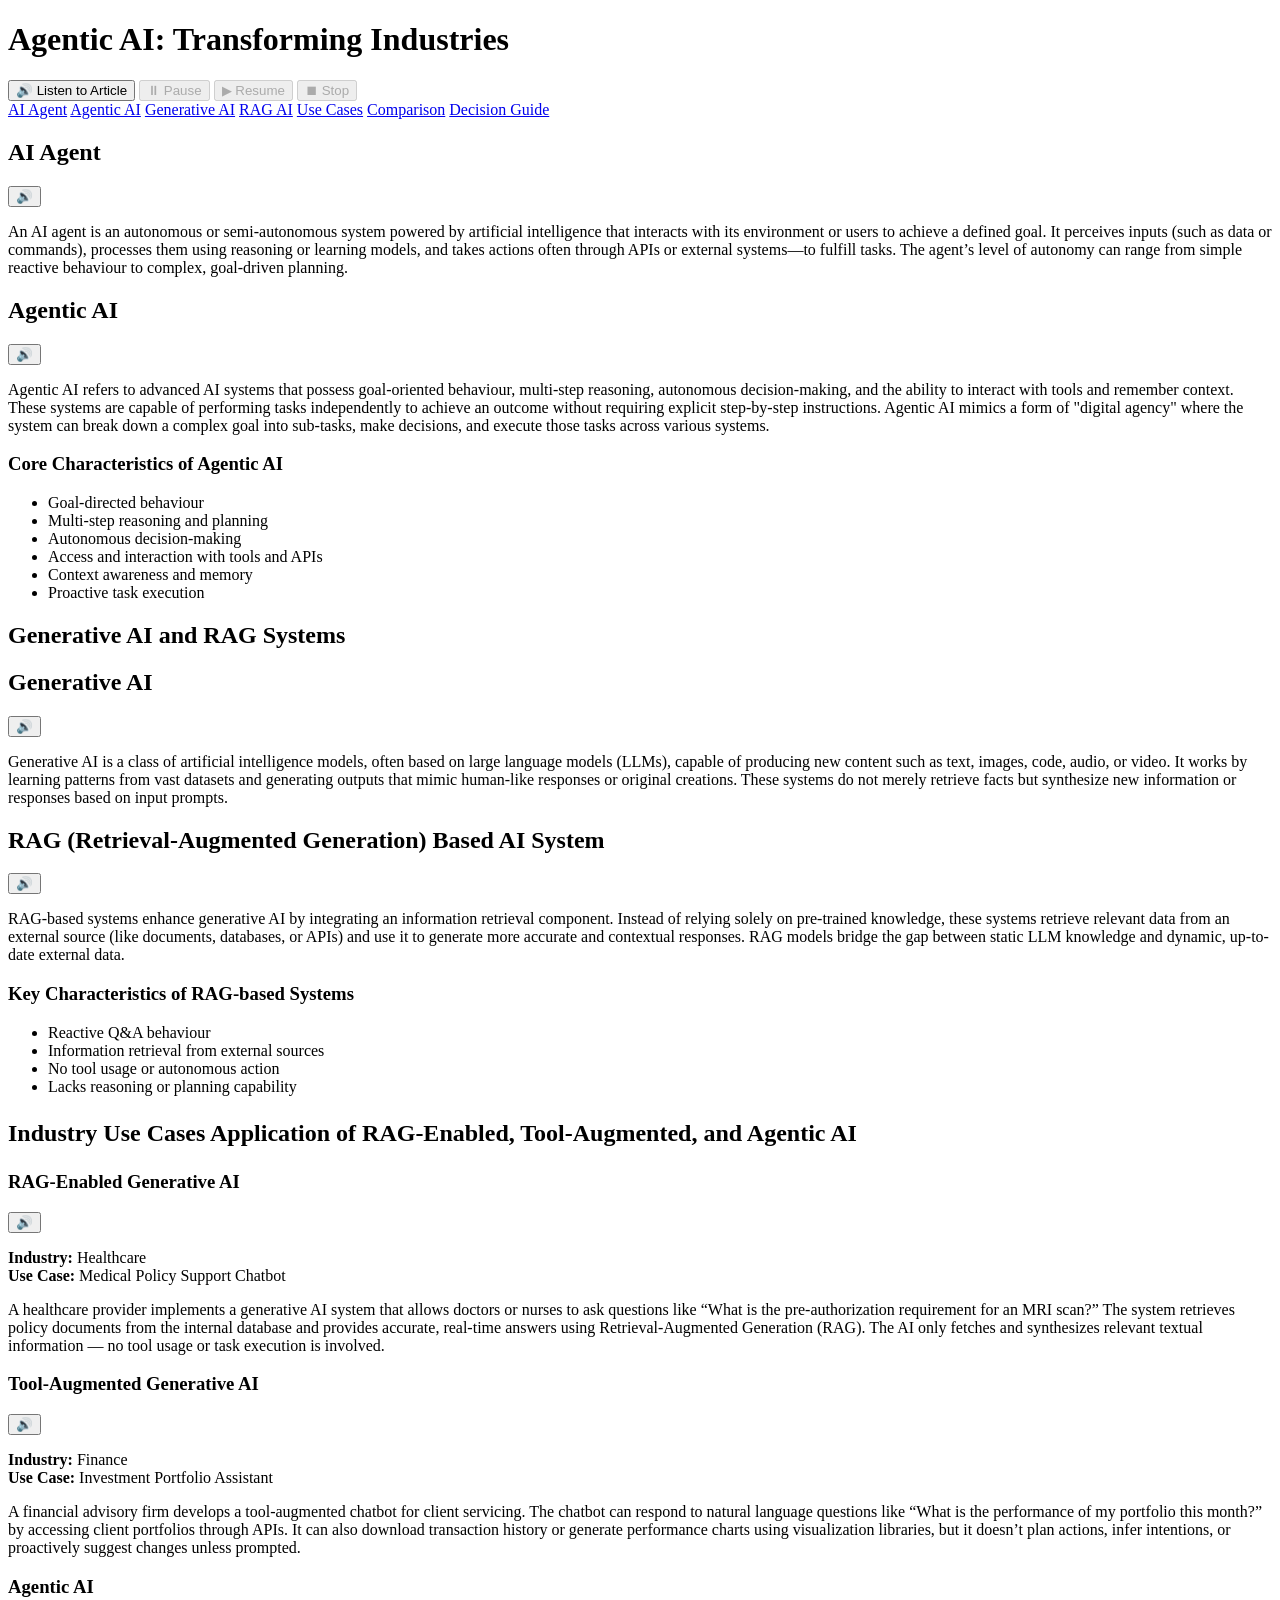
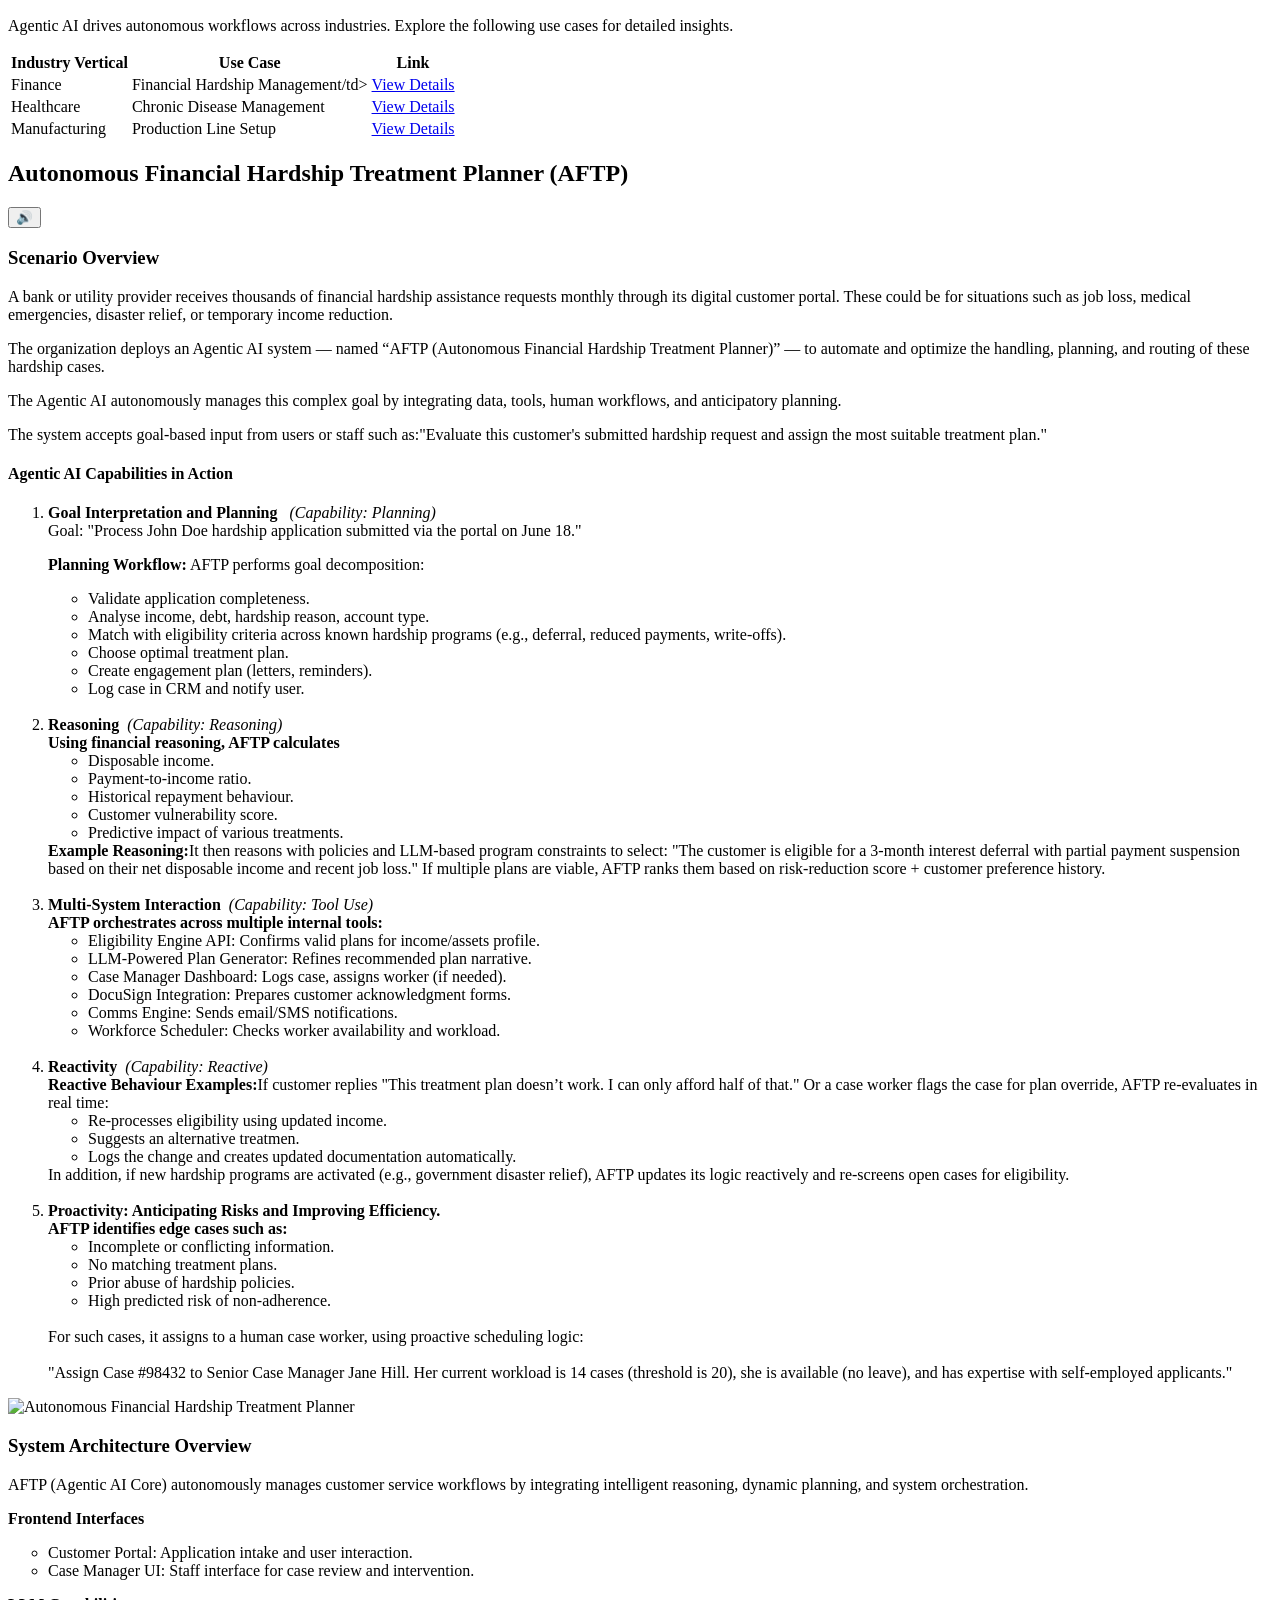
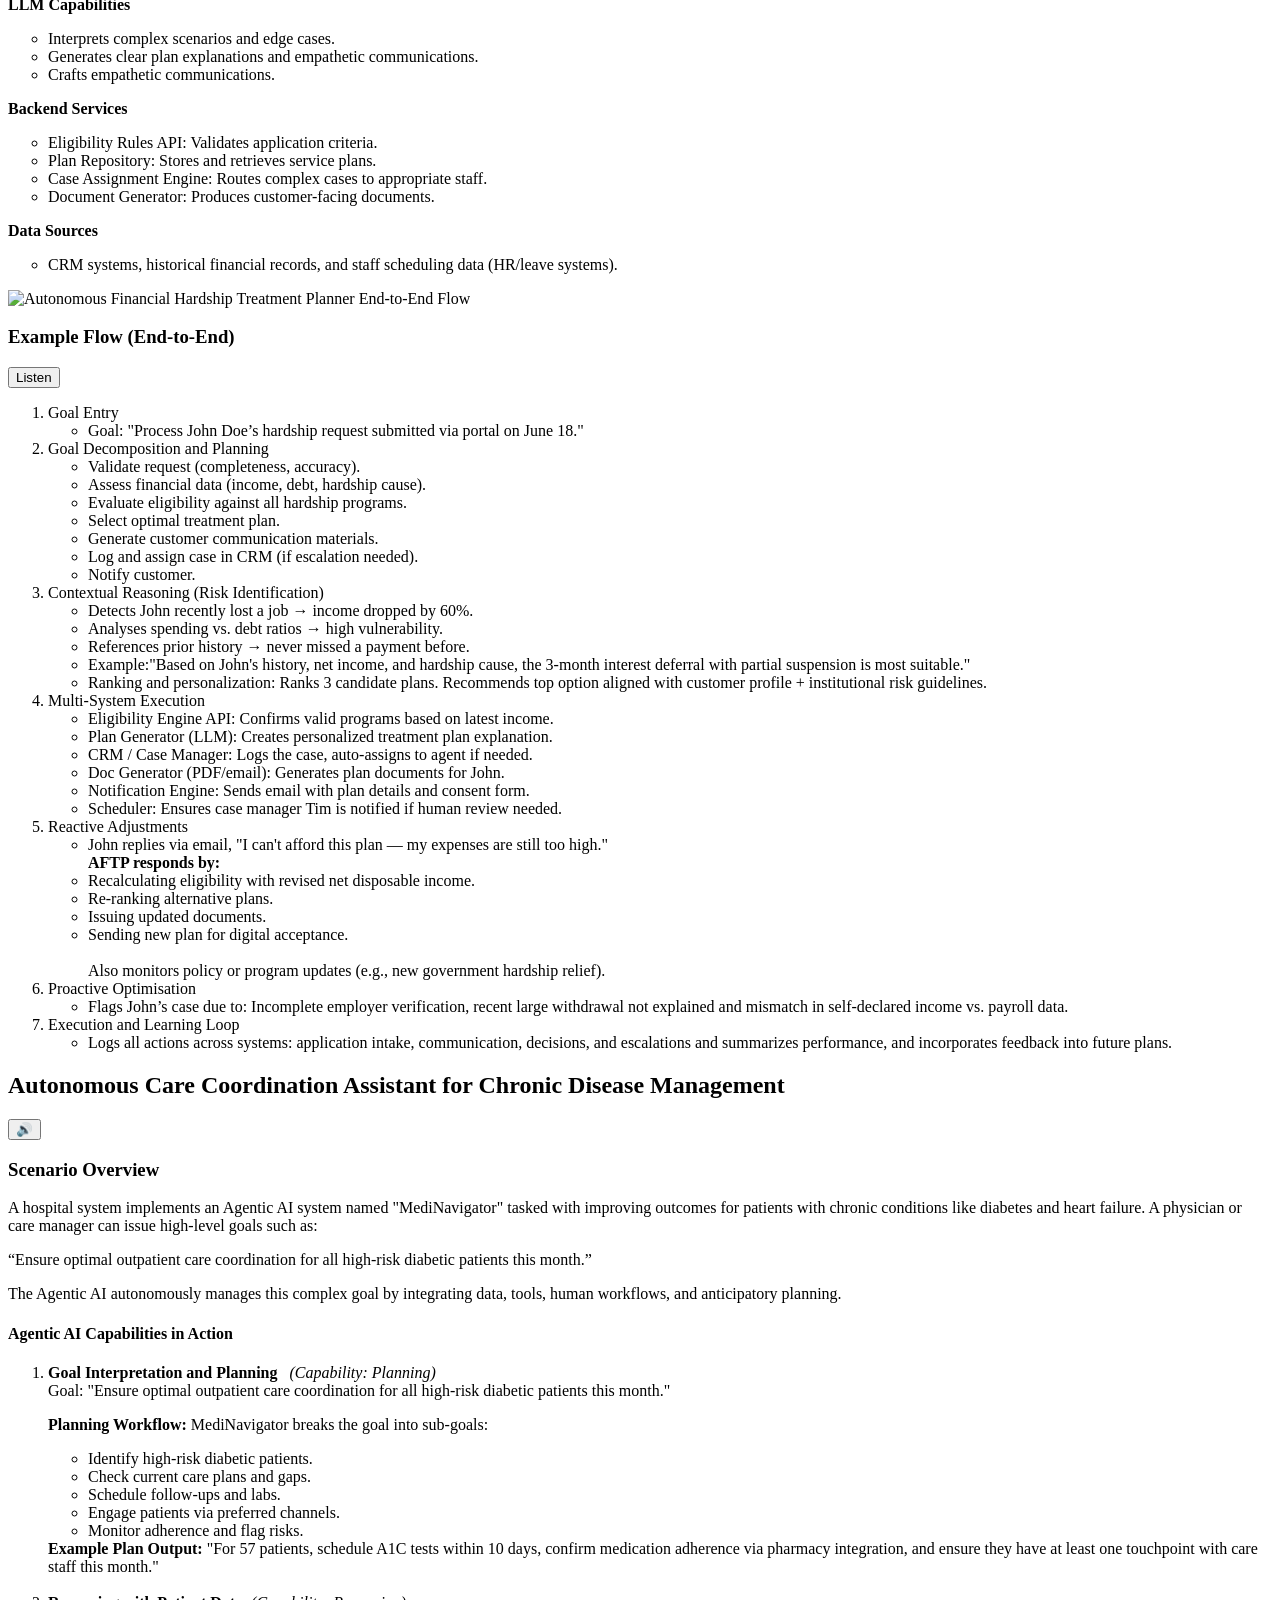
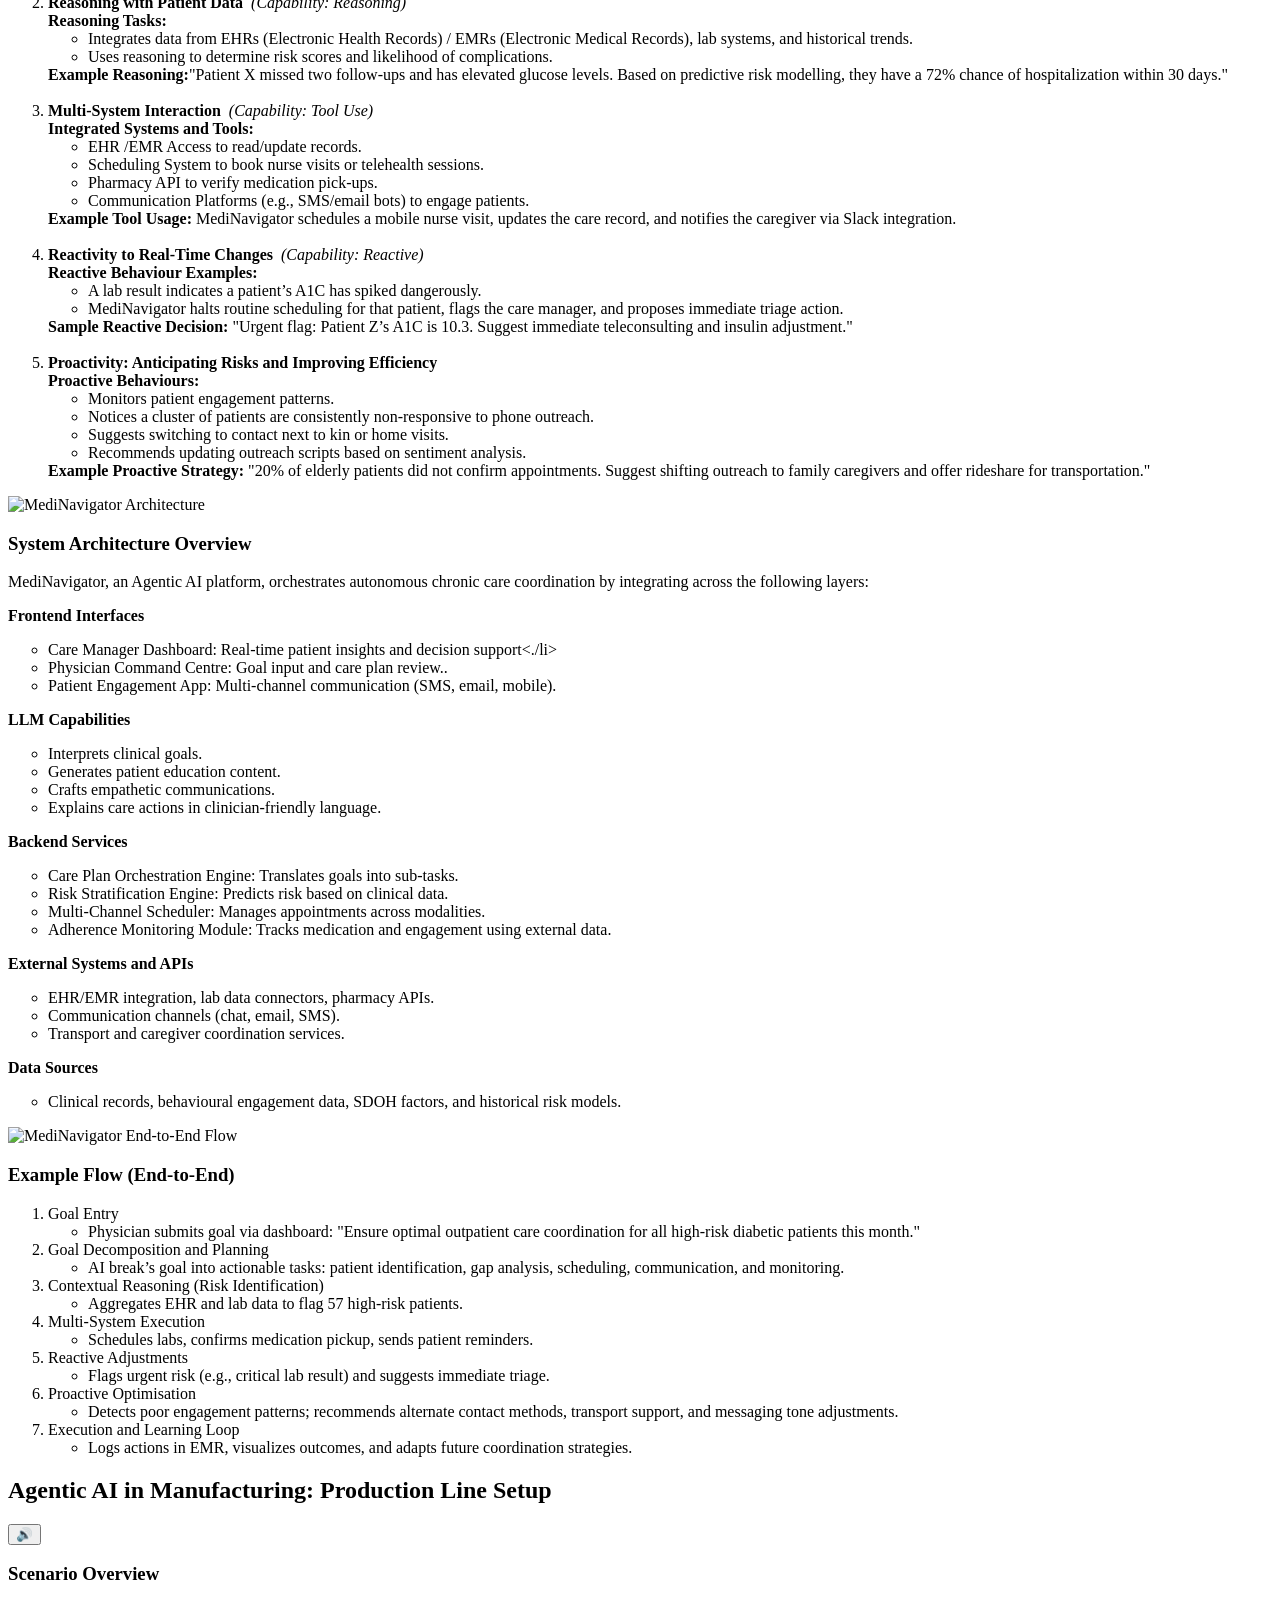
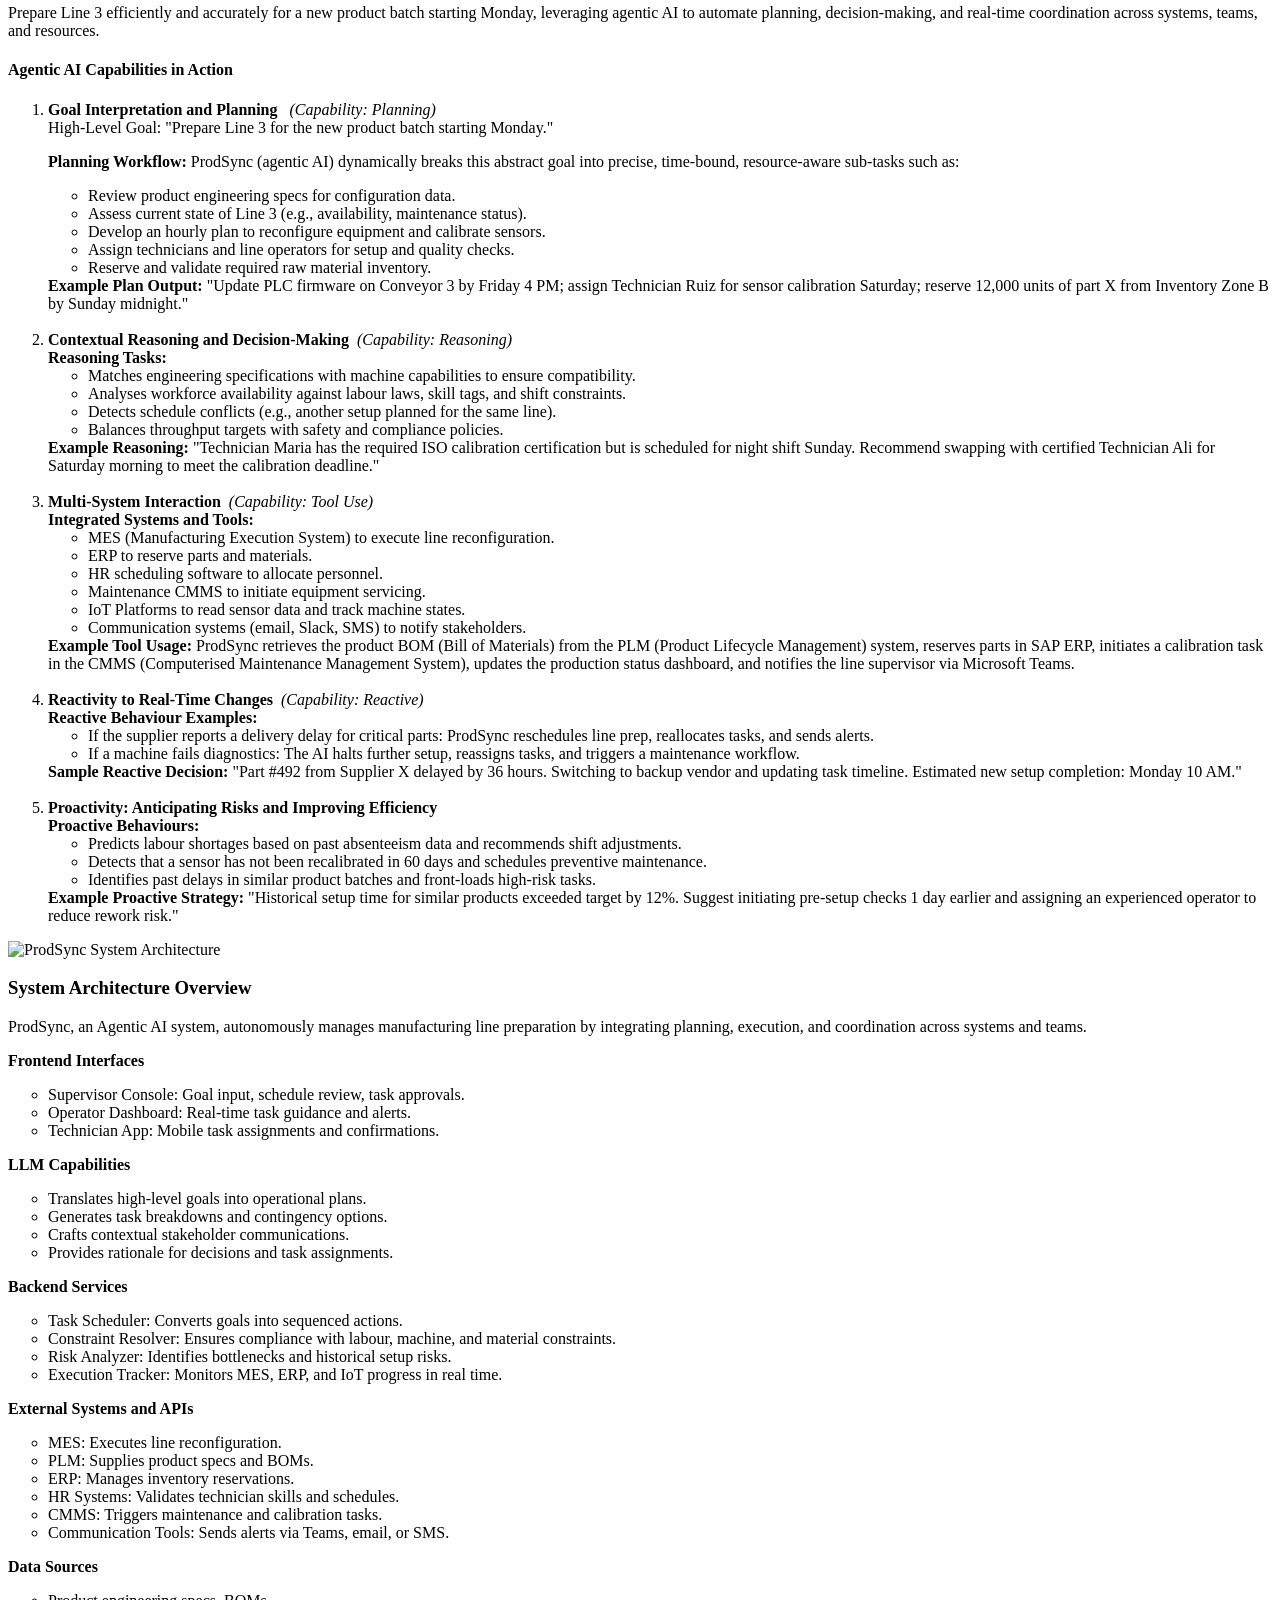
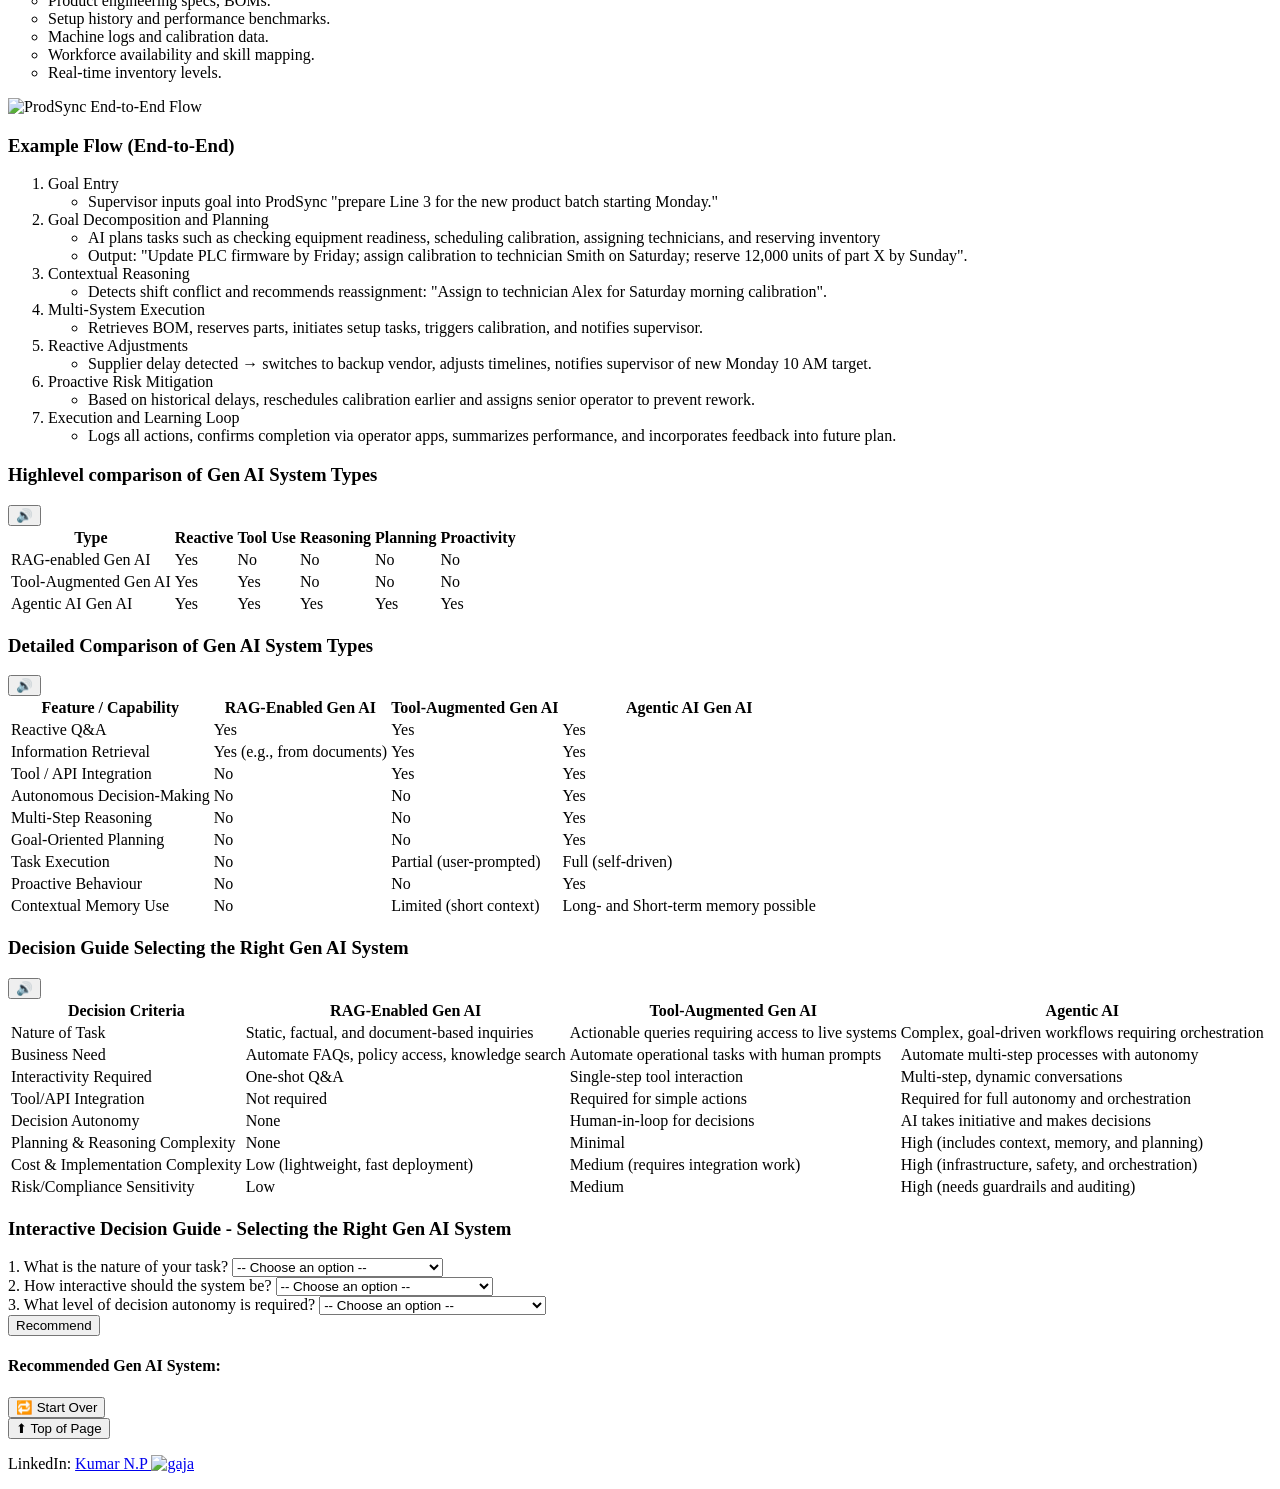
==== index.html @ 0257cc56 "Add files via upload" ====
<!DOCTYPE html>
<html lang="en">
<head>
    <meta charset="UTF-8">
    <meta name="viewport" content="width=device-width, initial-scale=1.0">
    <title>Agentic AI: Transforming Industries</title>
    <link rel="stylesheet" href="css/style.css" />
</head>
<body>
    <!-- Header -->
    <header>
        <h1>Agentic AI: Transforming Industries</h1>
        <div class="tts-controls">
            <button class="listenBtn" data-target="ai-agent,agentic-ai,generative-ai,rag-ai,use-cases,usecase-rag,tool-aug-genai,manufacturing-use-case, healthcare-use-case, financial-use-case,comparison,decision-guide,full-comparison">🔊 Listen to Article</button>
            <button id="pauseBtn" disabled>⏸ Pause</button>
            <button id="resumeBtn" disabled>▶ Resume</button>
            <button id="stopBtn" disabled>⏹ Stop</button>
            <span id="speechStatus"></span>
        </div>
    </header>

    <!-- Navigation -->
    <nav>
        <a href="#ai-agent">AI Agent</a>
        <a href="#agentic-ai">Agentic AI</a>
        <a href="#generative-ai">Generative AI</a>
        <a href="#rag-ai">RAG AI</a>
        <a href="#use-cases">Use Cases</a>
        <a href="#comparison">Comparison</a>
		<a href="#decision-guide">Decision Guide</a>
    </nav>

    <!-- Main Content -->
    <main>
        <!-- AI Agent -->
        <section id="ai-agent">
            <div class="section-header">
                <h2>AI Agent</h2>
                <button class="listenBtn" data-target="ai-agent">🔊</button>
            </div>
            <p>An AI agent is an autonomous or semi-autonomous system powered by artificial intelligence that interacts with its environment or users to achieve a defined goal. It perceives inputs (such as data or commands), processes them using reasoning or learning models, and takes actions often through APIs or external systems—to fulfill tasks. The agent’s level of autonomy can range from simple reactive behaviour to complex, goal-driven planning.</p>
        </section>

        <!-- Agentic AI -->
        <section id="agentic-ai">
            <div class="section-header">
                <h2>Agentic AI</h2>
                <button class="listenBtn" data-target="agentic-ai">🔊</button>
            </div>
            <p>Agentic AI refers to advanced AI systems that possess goal-oriented behaviour, multi-step reasoning, autonomous decision-making, and the ability to interact with tools and remember context. These systems are capable of performing tasks independently to achieve an outcome without requiring explicit step-by-step instructions. Agentic AI mimics a form of "digital agency" where the system can break down a complex goal into sub-tasks, make decisions, and execute those tasks across various systems.</p>
            <h3>Core Characteristics of Agentic AI</h3>
            <ul>
                <li>Goal-directed behaviour</li>
                <li>Multi-step reasoning and planning</li>
                <li>Autonomous decision-making</li>
                <li>Access and interaction with tools and APIs</li>
                <li>Context awareness and memory</li>
                <li>Proactive task execution</li>
            </ul>
        </section>

        <h2>Generative AI and RAG Systems</h2>
		<!-- Generative AI -->
        <section id="generative-ai">
            <div class="section-header">
                <h2>Generative AI</h2>
                <button class="listenBtn" data-target="generative-ai">🔊</button>
            </div>
            <p>Generative AI is a class of artificial intelligence models, often based on large language models (LLMs), capable of producing new content such as text, images, code, audio, or video. It works by learning patterns from vast datasets and generating outputs that mimic human-like responses or original creations. These systems do not merely retrieve facts but synthesize new information or responses based on input prompts.</p>
        </section>

        <!-- RAG AI -->
        <section id="rag-ai">
            <div class="section-header">
                <h2>RAG (Retrieval-Augmented Generation) Based AI System</h2>
                <button class="listenBtn" data-target="rag-ai">🔊</button>
            </div>
            <p>RAG-based systems enhance generative AI by integrating an information retrieval component. Instead of relying solely on pre-trained knowledge, these systems retrieve relevant data from an external source (like documents, databases, or APIs) and use it to generate more accurate and contextual responses. RAG models bridge the gap between static LLM knowledge and dynamic, up-to-date external data.</p>
            <h3>Key Characteristics of RAG-based Systems</h3>
            <ul>
                <li>Reactive Q&A behaviour</li>
                <li>Information retrieval from external sources</li>
                <li>No tool usage or autonomous action</li>
                <li>Lacks reasoning or planning capability</li>
            </ul>
        </section>

        <!-- Use Cases -->
        <section id="use-cases">
            <div class="section-header">
                <h2><p> Industry Use Cases Application of RAG-Enabled, Tool-Augmented, and Agentic AI </p></h2>
                <!-- <button class="listenBtn" data-target="use-cases">🔊 Listen</button> -->
            </div>

        
		<!-- RAG-Enabled Generative AI -->
		<section id="use-case-rag">
            <div class="section-header">
                <h3>RAG-Enabled Generative AI</h3>
                <button class="listenBtn" data-target="use-case-rag">🔊</button>
            </div>
            <p><strong>Industry:</strong> Healthcare<br><strong>Use Case:</strong> Medical Policy Support Chatbot</p>
            <p>A healthcare provider implements a generative AI system that allows doctors or nurses to ask questions like “What is the pre-authorization requirement for an MRI scan?” The system retrieves policy documents from the internal database and provides accurate, real-time answers using Retrieval-Augmented Generation (RAG). The AI only fetches and synthesizes relevant textual information — no tool usage or task execution is involved.</p>
		</section>
		
         <!-- Tool-Augmented Generative AI -->
		<section id="tool-aug-genai">
			<div class="section-header">
				<h3>Tool-Augmented Generative AI</h3>
				<button class="listenBtn" data-target="tool-aug-genai">🔊</button>
            </div>
            <p><strong>Industry:</strong> Finance<br><strong>Use Case:</strong> Investment Portfolio Assistant</p>
            <p>A financial advisory firm develops a tool-augmented chatbot for client servicing. The chatbot can respond to natural language questions like “What is the performance of my portfolio this month?” by accessing client portfolios through APIs. It can also download transaction history or generate performance charts using visualization libraries, but it doesn’t plan actions, infer intentions, or proactively suggest changes unless prompted.</p>
		</section>	
		
		<!-- Agentic AI Use Cases -->
		<h3>Agentic AI</h3>
        <div id="agentic-example">
            <p>Agentic AI drives autonomous workflows across industries. Explore the following use cases for detailed insights.</p>
             <table class="use-case-table">
             <thead>
                <tr>
                    <th>Industry Vertical</th>
                    <th>Use Case</th>
                    <th>Link</th>
                </tr>
             </thead>
             <tbody>
                <tr>
                    <td>Finance</td>
                    <td>Financial Hardship Management/td>
                    <td><a href="#financial-use-case">View Details</a></td>
                </tr>
                <tr>
                    <td>Healthcare</td>
                    <td>Chronic Disease Management</td>
                    <td><a href="#healthcare-use-case">View Details</a></td>
                </tr>
                <tr>
                    <td>Manufacturing</td>
                    <td>Production Line Setup</td>
                    <td><a href="#manufacturing-use-case">View Details</a></td>
                </tr>
                </tbody>
                </table>
        </div>
		
		

	    <!-- use caseFinancial Hardship Management -->
        <section id="financial-use-case">
            <div class="container">
                <div class="section-header">
				<h2>Autonomous Financial Hardship Treatment Planner (AFTP)</h2>
				<button class="listenBtn" data-target="financial-use-case">🔊</button>
				</div>
                <div class="section-header">
                    <h3>Scenario Overview</h3>
                    <p>A bank or utility provider receives thousands of financial hardship assistance requests monthly through its digital customer portal. These could be for situations such as job loss, medical emergencies, disaster relief, or temporary income reduction.</P>
					<p>The organization deploys an Agentic AI system — named “AFTP (Autonomous Financial Hardship Treatment Planner)” — to automate and optimize the handling, planning, and routing of these hardship cases.</p>
					<p>The Agentic AI autonomously manages this complex goal by integrating data, tools, human workflows, and anticipatory planning.</p>
					<p>The system accepts goal-based input from users or staff such as:"Evaluate this customer's submitted hardship request and assign the most suitable treatment plan." </p>

                </div>
				<h4>Agentic AI Capabilities in Action</h4>
            <ol>
                <li><strong>Goal Interpretation and Planning</strong> &nbsp; <i> (Capability: Planning) </i> <br>
                    Goal: "Process John Doe hardship application submitted via the portal on June 18."<br>
                    <p><strong>Planning Workflow:</strong> AFTP performs goal decomposition: </p>
                    <ul>
                        <li>Validate application completeness.</li>
                        <li>Analyse income, debt, hardship reason, account type.</li>
                        <li>Match with eligibility criteria across known hardship programs (e.g., deferral, reduced payments, write-offs).</li>
                        <li>Choose optimal treatment plan.</li>
                        <li>Create engagement plan (letters, reminders).</li>
						<li>Log case in CRM and notify user.</li>
                    </ul>
                 </li>
			
                <br><li><strong>Reasoning</strong>&nbsp; <i> (Capability: Reasoning) </i> </br>
                    <strong>Using financial reasoning, AFTP calculates</strong>
                    <ul>
                        <li>Disposable income.</li>
                        <li>Payment-to-income ratio.</li>
						<li>Historical repayment behaviour.</li>
						<li>Customer vulnerability score.</li>
						<li>Predictive impact of various treatments.</li>
                    </ul>
                    <strong>Example Reasoning:</strong>It then reasons with policies and LLM-based program constraints to select: "The customer is eligible for a 3-month interest deferral with partial payment suspension based on their net disposable income and recent job loss." If multiple plans are viable, AFTP ranks them based on risk-reduction score + customer preference history.
<br>                 
                </li>
                <br><li><strong>Multi-System Interaction</strong>&nbsp; <i> (Capability: Tool Use) </i></br>
                    <strong>AFTP orchestrates across multiple internal tools:</strong>
                    <ul>
                        <li>Eligibility Engine API: Confirms valid plans for income/assets profile.</li>
                        <li>LLM-Powered Plan Generator: Refines recommended plan narrative.</li>
                        <li>Case Manager Dashboard: Logs case, assigns worker (if needed).</li>
                        <li>DocuSign Integration: Prepares customer acknowledgment forms.</li>
						<li>Comms Engine: Sends email/SMS notifications.</li>
						<li>Workforce Scheduler: Checks worker availability and workload.</li>
                     </ul>

                </li>
                <br><li><strong>Reactivity</strong>&nbsp; <i> (Capability: Reactive) </i></br>
                    <strong>Reactive Behaviour Examples:</strong>If customer replies "This treatment plan doesn’t work. I can only afford half of that." Or a case worker flags the case for plan override, AFTP re-evaluates in real time:
                    <ul>
                        <li>Re-processes eligibility using updated income.</li>
                        <li>Suggests an alternative treatmen.</li>
						<li>Logs the change and creates updated documentation automatically.</li>
                    </ul>
                    In addition, if new hardship programs are activated (e.g., government disaster relief), AFTP updates its logic reactively and re-screens open cases for eligibility.<br>

                </li>
                <br><li><strong>Proactivity: Anticipating Risks and Improving Efficiency.</strong></br>
                    <strong>AFTP identifies edge cases such as:</strong>
                    <ul>
                        <li>Incomplete or conflicting information.</li>
                        <li>No matching treatment plans.</li>
                        <li>Prior abuse of hardship policies.</li>
						<li>High predicted risk of non-adherence.</li>
                    </ul>
					<br>For such cases, it assigns to a human case worker, using proactive scheduling logic:</br>
                    <br>"Assign Case #98432 to Senior Case Manager Jane Hill. Her current workload is 14 cases (threshold is 20), she is available (no leave), and has expertise with self-employed applicants."
</br>
                </li>
            </ol>
 
				
                <div class="image-text-container">
				  <div class="zoomable-image">
						<img src="images/agenticAI-AFTP.png" alt="Autonomous Financial Hardship Treatment Planner">
				  </div>
                    <div class="text-content" id="manufacturing-arch">
                        <div class="section-header">
                            <h3>System Architecture Overview</h3>
                        </div>
                        <p>AFTP (Agentic AI Core) autonomously manages customer service workflows by integrating intelligent reasoning, dynamic planning, and system orchestration.</p>
						<strong>Frontend Interfaces</strong>
						<ul style="list-style-type:circle;">
							<li>Customer Portal: Application intake and user interaction.</li>
							<li>Case Manager UI: Staff interface for case review and intervention.</li>
						</ul>
						<strong>LLM Capabilities</strong>
						<ul style="list-style-type:circle;">
							<li>Interprets complex scenarios and edge cases.</li>
							<li>Generates clear plan explanations and empathetic communications.</li>
							<li>Crafts empathetic communications.</li>
						</ul>
						<strong>Backend Services</strong>
						<ul style="list-style-type:circle;">
							<li>Eligibility Rules API: Validates application criteria.</li>
							<li>Plan Repository: Stores and retrieves service plans.</li>
							<li>Case Assignment Engine: Routes complex cases to appropriate staff.</li>
							<li>Document Generator: Produces customer-facing documents.</li>
						</ul>
						<strong>Data Sources</strong>
						<ul style="list-style-type:circle;">
							<li>CRM systems, historical financial records, and staff scheduling data (HR/leave systems).</li>
						</ul>						
                    </div>
                </div>
                <div class="image-text-container">
					<div class="zoomable-image">
						<img src="images/agenticAI-AFTP_LogicFlow.png" alt="Autonomous Financial Hardship Treatment Planner End-to-End Flow">
						</div>
                    <div class="text-content" id="manufacturing-flow">
                        <div class="section-header">
                            <h3>Example Flow (End-to-End)</h3>
                            <button class="listenBtn" data-target="AFTP-flow">Listen</button>
                        </div>
						<ol>
							<li> Goal Entry</li>
							<ul style="list-style-type:circle;">
								<li>Goal: "Process John Doe’s hardship request submitted via portal on June 18."</li>
							</ul>	
							<li>Goal Decomposition and Planning</li>
							<ul style="list-style-type:circle;">
								<li>Validate request (completeness, accuracy).</li>
								<li>Assess financial data (income, debt, hardship cause).</li>
								<li>Evaluate eligibility against all hardship programs.</li>
								<li>Select optimal treatment plan.</li>
								<li>Generate customer communication materials.</li>
								<li>Log and assign case in CRM (if escalation needed).</li>
								<li>Notify customer.</li>
							</ul>
							<li>Contextual Reasoning (Risk Identification)</li>
							<ul style="list-style-type:circle;">
								<li>Detects John recently lost a job → income dropped by 60%.</li>
								<li>Analyses spending vs. debt ratios → high vulnerability.</li>
								<li>References prior history → never missed a payment before.</li>
								<li> Example:"Based on John's history, net income, and hardship cause, the 3-month interest deferral with partial suspension is most suitable."</li>
								<li>Ranking and personalization: Ranks 3 candidate plans. Recommends top option aligned with customer profile + institutional risk guidelines.</li>
							</ul>
							<li>Multi-System Execution</li>
							<ul style="list-style-type:circle;">
								<li>Eligibility Engine API: Confirms valid programs based on latest income.</li>
								<li>Plan Generator (LLM): Creates personalized treatment plan explanation.</li>
								<li>CRM / Case Manager: Logs the case, auto-assigns to agent if needed.</li>
								<li>Doc Generator (PDF/email): Generates plan documents for John.</li>
								<li>Notification Engine: Sends email with plan details and consent form.</li>
								<li>Scheduler: Ensures case manager Tim is notified if human review needed.</li>
							</ul>
							<li>Reactive Adjustments</li>
							<ul style="list-style-type:circle;">
								<li>John replies via email, "I can't afford this plan — my expenses are still too high."</li>
								<b>AFTP responds by:</b>
								<li>Recalculating eligibility with revised net disposable income.</li>
								<li>Re-ranking alternative plans.</li>
								<li>Issuing updated documents.</li>
								<li>Sending new plan for digital acceptance.</li>
								<br>Also monitors policy or program updates (e.g., new government hardship relief).</br>
							</ul>
							<li>Proactive Optimisation</li>
							<ul style="list-style-type:circle;">
								<li>Flags John’s case due to: Incomplete employer verification, recent large withdrawal not explained and mismatch in self-declared income vs. payroll data.</li>
							</ul>
							<li>Execution and Learning Loop</li>
							<ul style="list-style-type:circle;">
								<li>Logs all actions across systems: application intake, communication, decisions, and escalations and summarizes performance, and incorporates feedback into future plans.</li>
								
							</ul>							
						</ol>
					</div>
                </div>
            </div>
        </section>
		
		    <!-- use case Healthcare -->
        <section id="healthcare-use-case">
            <div class="container">
                <div class="section-header">
				<h2>Autonomous Care Coordination Assistant for Chronic Disease Management</h2>
				<button class="listenBtn" data-target="healthcare-use-case">🔊</button>
				</div>
                <div class="section-header">
                    <h3>Scenario Overview</h3>
                    <p>A hospital system implements an Agentic AI system named "MediNavigator" tasked with improving outcomes for patients with chronic conditions like diabetes and heart failure. A physician or care manager can issue high-level goals such as:</P>
					<p>“Ensure optimal outpatient care coordination for all high-risk diabetic patients this month.”</p>
					<p>The Agentic AI autonomously manages this complex goal by integrating data, tools, human workflows, and anticipatory planning.</p>

                </div>
				<h4>Agentic AI Capabilities in Action</h4>
            <ol>
                <li><strong>Goal Interpretation and Planning</strong> &nbsp; <i> (Capability: Planning) </i> <br>
                    Goal: "Ensure optimal outpatient care coordination for all high-risk diabetic patients this month."<br>
                    <p><strong>Planning Workflow:</strong> MediNavigator breaks the goal into sub-goals: </p>
                    <ul>
                        <li>Identify high-risk diabetic patients.</li>
                        <li>Check current care plans and gaps.</li>
                        <li>Schedule follow-ups and labs.</li>
                        <li>Engage patients via preferred channels.</li>
                        <li>Monitor adherence and flag risks.</li>
                    </ul>
                    <strong>Example Plan Output:</strong> "For 57 patients, schedule A1C tests within 10 days, confirm medication adherence via pharmacy integration, and ensure they have at least one touchpoint with care staff this month."<br>
                    
                </li>
			
                <br><li><strong>Reasoning with Patient Data</strong>&nbsp; <i> (Capability: Reasoning) </i> </br>
                    <strong>Reasoning Tasks:</strong>
                    <ul>
                        <li>Integrates data from EHRs (Electronic Health Records) / EMRs (Electronic Medical Records), lab systems, and historical trends.</li>
                        <li>Uses reasoning to determine risk scores and likelihood of complications.</li>
                    </ul>
                    <strong>Example Reasoning:</strong>"Patient X missed two follow-ups and has elevated glucose levels. Based on predictive risk modelling, they have a 72% chance of hospitalization within 30 days."<br>
                    
                </li>
                <br><li><strong>Multi-System Interaction</strong>&nbsp; <i> (Capability: Tool Use) </i></br>
                    <strong>Integrated Systems and Tools:</strong>
                    <ul>
                        <li>EHR /EMR Access to read/update records.</li>
                        <li>Scheduling System to book nurse visits or telehealth sessions.</li>
                        <li>Pharmacy API to verify medication pick-ups.</li>
                        <li>Communication Platforms (e.g., SMS/email bots) to engage patients.</li>
                     </ul>
                    <strong>Example Tool Usage:</strong> MediNavigator schedules a mobile nurse visit, updates the care record, and notifies the caregiver via Slack integration.<br>

                </li>
                <br><li><strong>Reactivity to Real-Time Changes</strong>&nbsp; <i> (Capability: Reactive) </i></br>
                    <strong>Reactive Behaviour Examples:</strong>
                    <ul>
                        <li>A lab result indicates a patient’s A1C has spiked dangerously.</li>
                        <li>MediNavigator halts routine scheduling for that patient, flags the care manager, and proposes immediate triage action.</li>
                    </ul>
                    <strong>Sample Reactive Decision:</strong> "Urgent flag: Patient Z’s A1C is 10.3. Suggest immediate teleconsulting and insulin adjustment."<br>

                </li>
                <br><li><strong>Proactivity: Anticipating Risks and Improving Efficiency</strong></br>
                    <strong>Proactive Behaviours:</strong>
                    <ul>
                        <li>Monitors patient engagement patterns.</li>
                        <li>Notices a cluster of patients are consistently non-responsive to phone outreach.</li>
                        <li>Suggests switching to contact next to kin or home visits.</li>
						<li>Recommends updating outreach scripts based on sentiment analysis.</li>
                    </ul>
                    <strong>Example Proactive Strategy:</strong> "20% of elderly patients did not confirm appointments. Suggest shifting outreach to family caregivers and offer rideshare for transportation."<br>
                </li>
            </ol>
 				
                <div class="image-text-container">
				  <div class="zoomable-image">
						<img src="images/agenticAI-MediNavigator.png" alt="MediNavigator Architecture">
				  </div>
                    <div class="text-content" id="manufacturing-arch">
                        <div class="section-header">
                            <h3>System Architecture Overview</h3>
                        </div>
                        <p>MediNavigator, an Agentic AI platform, orchestrates autonomous chronic care coordination by integrating across the following layers:</p>
						<strong>Frontend Interfaces</strong>
						<ul style="list-style-type:circle;">
							<li>Care Manager Dashboard: Real-time patient insights and decision support<./li>
							<li>Physician Command Centre: Goal input and care plan review..</li>
							<li>Patient Engagement App: Multi-channel communication (SMS, email, mobile).</li>
						</ul>
						<strong>LLM Capabilities</strong>
						<ul style="list-style-type:circle;">
							<li>Interprets clinical goals.</li>
							<li>Generates patient education content.</li>
							<li>Crafts empathetic communications.</li>
							<li>Explains care actions in clinician-friendly language.</li>
						</ul>
						<strong>Backend Services</strong>
						<ul style="list-style-type:circle;">
							<li>Care Plan Orchestration Engine: Translates goals into sub-tasks.</li>
							<li>Risk Stratification Engine: Predicts risk based on clinical data.</li>
							<li>Multi-Channel Scheduler: Manages appointments across modalities.</li>
							<li>Adherence Monitoring Module: Tracks medication and engagement using external data.</li>
						</ul>
						<strong>External Systems and APIs</strong>
						<ul style="list-style-type:circle;">
							<li>EHR/EMR integration, lab data connectors, pharmacy APIs.</li>
							<li>Communication channels (chat, email, SMS).</li>
							<li>Transport and caregiver coordination services.</li>
						</ul>
						<strong>Data Sources</strong>
						<ul style="list-style-type:circle;">
							<li>Clinical records, behavioural engagement data, SDOH factors, and historical risk models.</li>
						</ul>						
                    </div>
                </div>
                <div class="image-text-container">
					<div class="zoomable-image">
						<img src="images/agenticAI-MediNavigator_LogicFlow.png" alt="MediNavigator End-to-End Flow">
						</div>
                    <div class="text-content" id="manufacturing-flow">
                        <div class="section-header">
                            <h3>Example Flow (End-to-End)</h3>
                         </div>
						<ol>
							<li> Goal Entry</li>
							<ul style="list-style-type:circle;">
								<li>Physician submits goal via dashboard: "Ensure optimal outpatient care coordination for all high-risk diabetic patients this month."</li>
							</ul>	
							<li>Goal Decomposition and Planning</li>
							<ul style="list-style-type:circle;">
								<li>AI break’s goal into actionable tasks: patient identification, gap analysis, scheduling, communication, and monitoring.</li>
							</ul>
							<li>Contextual Reasoning (Risk Identification)</li>
							<ul style="list-style-type:circle;">
								<li>Aggregates EHR and lab data to flag 57 high-risk patients.</li>
							</ul>
							<li>Multi-System Execution</li>
							<ul style="list-style-type:circle;">
								<li>Schedules labs, confirms medication pickup, sends patient reminders.</li>
							</ul>
							<li>Reactive Adjustments</li>
							<ul style="list-style-type:circle;">
								<li>Flags urgent risk (e.g., critical lab result) and suggests immediate triage.</li>
							</ul>
							<li>Proactive Optimisation</li>
							<ul style="list-style-type:circle;">
								<li>Detects poor engagement patterns; recommends alternate contact methods, transport support, and messaging tone adjustments.</li>
							</ul>
							<li>Execution and Learning Loop</li>
							<ul style="list-style-type:circle;">
								<li>Logs actions in EMR, visualizes outcomes, and adapts future coordination strategies.</li>
							</ul>							
						</ol>
					</div>
                </div>
            </div>
        </section>	
		
		        <section id="manufacturing-use-case">
            <div class="container">
                <div class="section-header">
				<h2>Agentic AI in Manufacturing: Production Line Setup</h2>
				<button class="listenBtn" data-target="manufacturing-use-case">🔊</button>
				</div>
                <div class="section-header">
                    <h3>Scenario Overview</h3>
                    <p>Prepare Line 3 efficiently and accurately for a new product batch starting Monday, leveraging agentic AI to automate planning, decision-making, and real-time coordination across systems, teams, and resources.</P>
                </div>
				<h4>Agentic AI Capabilities in Action</h4>
            <ol>
                <li><strong>Goal Interpretation and Planning</strong> &nbsp; <i> (Capability: Planning) </i> <br>
                    High-Level Goal: "Prepare Line 3 for the new product batch starting Monday."<br>
                    <p><strong>Planning Workflow:</strong> ProdSync (agentic AI) dynamically breaks this abstract goal into precise, time-bound, resource-aware sub-tasks such as: </p>
                    <ul>
                        <li>Review product engineering specs for configuration data.</li>
                        <li>Assess current state of Line 3 (e.g., availability, maintenance status).</li>
                        <li>Develop an hourly plan to reconfigure equipment and calibrate sensors.</li>
                        <li>Assign technicians and line operators for setup and quality checks.</li>
                        <li>Reserve and validate required raw material inventory.</li>
                    </ul>
                    <strong>Example Plan Output:</strong> "Update PLC firmware on Conveyor 3 by Friday 4 PM; assign Technician Ruiz for sensor calibration Saturday; reserve 12,000 units of part X from Inventory Zone B by Sunday midnight."<br>
                    
                </li>
			
                <br><li><strong>Contextual Reasoning and Decision-Making</strong>&nbsp; <i> (Capability: Reasoning) </i> </br>
                    <strong>Reasoning Tasks:</strong>
                    <ul>
                        <li>Matches engineering specifications with machine capabilities to ensure compatibility.</li>
                        <li>Analyses workforce availability against labour laws, skill tags, and shift constraints.</li>
                        <li>Detects schedule conflicts (e.g., another setup planned for the same line).</li>
                        <li>Balances throughput targets with safety and compliance policies.</li>
                    </ul>
                    <strong>Example Reasoning:</strong> "Technician Maria has the required ISO calibration certification but is scheduled for night shift Sunday. Recommend swapping with certified Technician Ali for Saturday morning to meet the calibration deadline."<br>
                    
                </li>
                <br><li><strong>Multi-System Interaction</strong>&nbsp; <i> (Capability: Tool Use) </i></br>
                    <strong>Integrated Systems and Tools:</strong>
                    <ul>
                        <li>MES (Manufacturing Execution System) to execute line reconfiguration.</li>
                        <li>ERP to reserve parts and materials.</li>
                        <li>HR scheduling software to allocate personnel.</li>
                        <li>Maintenance CMMS to initiate equipment servicing.</li>
                        <li>IoT Platforms to read sensor data and track machine states.</li>
                        <li>Communication systems (email, Slack, SMS) to notify stakeholders.</li>
                    </ul>
                    <strong>Example Tool Usage:</strong> ProdSync retrieves the product BOM (Bill of Materials) from the PLM (Product Lifecycle Management) system, reserves parts in SAP ERP, initiates a calibration task in the CMMS (Computerised Maintenance Management System), updates the production status dashboard, and notifies the line supervisor via Microsoft Teams.<br>

                </li>
                <br><li><strong>Reactivity to Real-Time Changes</strong>&nbsp; <i> (Capability: Reactive) </i></br>
                    <strong>Reactive Behaviour Examples:</strong>
                    <ul>
                        <li>If the supplier reports a delivery delay for critical parts: ProdSync reschedules line prep, reallocates tasks, and sends alerts.</li>
                        <li>If a machine fails diagnostics: The AI halts further setup, reassigns tasks, and triggers a maintenance workflow.</li>
                    </ul>
                    <strong>Sample Reactive Decision:</strong> "Part #492 from Supplier X delayed by 36 hours. Switching to backup vendor and updating task timeline. Estimated new setup completion: Monday 10 AM."<br>

                </li>
                <br><li><strong>Proactivity: Anticipating Risks and Improving Efficiency</strong></br>
                    <strong>Proactive Behaviours:</strong>
                    <ul>
                        <li>Predicts labour shortages based on past absenteeism data and recommends shift adjustments.</li>
                        <li>Detects that a sensor has not been recalibrated in 60 days and schedules preventive maintenance.</li>
                        <li>Identifies past delays in similar product batches and front-loads high-risk tasks.</li>
                    </ul>
                    <strong>Example Proactive Strategy:</strong> "Historical setup time for similar products exceeded target by 12%. Suggest initiating pre-setup checks 1 day earlier and assigning an experienced operator to reduce rework risk."<br>
                </li>
            </ol>
				
                <div class="image-text-container">
				  <div class="zoomable-image">
						<img src="images/agenticAI-ProdSync.png" alt="ProdSync System Architecture">
				  </div>
					<!-- <img src="images/agenticAI-ProdSync.png" alt="ProdSync System Architecture"> -->			
                    <div class="text-content" id="manufacturing-arch">
                        <div class="section-header">
                            <h3>System Architecture Overview</h3>
                            <!-- <button class="listenBtn" data-target="manufacturing-arch">Listen</button> -->
                        </div>
                        <p>ProdSync, an Agentic AI system, autonomously manages manufacturing line preparation by integrating planning, execution, and coordination across systems and teams.</p>
						<strong>Frontend Interfaces</strong>
						<ul style="list-style-type:circle;">
							<li>Supervisor Console: Goal input, schedule review, task approvals.</li>
							<li>Operator Dashboard: Real-time task guidance and alerts.</li>
							<li>Technician App: Mobile task assignments and confirmations.</li>
						</ul>
						<strong>LLM Capabilities</strong>
						<ul style="list-style-type:circle;">
							<li>Translates high-level goals into operational plans.</li>
							<li>Generates task breakdowns and contingency options.</li>
							<li>Crafts contextual stakeholder communications.</li>
							<li>Provides rationale for decisions and task assignments.</li>
						</ul>
						<strong>Backend Services</strong>
						<ul style="list-style-type:circle;">
							<li>Task Scheduler: Converts goals into sequenced actions.</li>
							<li>Constraint Resolver: Ensures compliance with labour, machine, and material constraints.</li>
							<li>Risk Analyzer: Identifies bottlenecks and historical setup risks.</li>
							<li>Execution Tracker: Monitors MES, ERP, and IoT progress in real time.</li>
						</ul>
						<strong>External Systems and APIs</strong>
						<ul style="list-style-type:circle;">
							<li>MES: Executes line reconfiguration.</li>
							<li>PLM: Supplies product specs and BOMs.</li>
							<li>ERP: Manages inventory reservations.</li>
							<li>HR Systems: Validates technician skills and schedules.</li>
							<li>CMMS: Triggers maintenance and calibration tasks.</li>
							<li>Communication Tools: Sends alerts via Teams, email, or SMS.</li>
						</ul>
						<strong>Data Sources</strong>
						<ul style="list-style-type:circle;">
							<li>Product engineering specs, BOMs.</li>
							<li>Setup history and performance benchmarks.</li>
							<li>Machine logs and calibration data.</li>
							<li>Workforce availability and skill mapping.</li>
							<li>Real-time inventory levels.</li>
						</ul>						
                    </div>
                </div>
                <div class="image-text-container">
					<div class="zoomable-image">
						<img src="images/agenticAI-ProdSync_LogicFlow.png" alt="ProdSync End-to-End Flow">
						</div>
                    <div class="text-content" id="manufacturing-flow">
                        <div class="section-header">
                            <h3>Example Flow (End-to-End)</h3>
                        </div>
						<ol>
							<li> Goal Entry</li>
							<ul style="list-style-type:circle;">
								<li> Supervisor inputs goal into ProdSync "prepare Line 3 for the new product batch starting Monday."</li>
							</ul>	
							<li>Goal Decomposition and Planning</li>
							<ul style="list-style-type:circle;">
								<li>AI plans tasks such as checking equipment readiness, scheduling calibration, assigning technicians, and reserving inventory</li>
								<li>Output: "Update PLC firmware by Friday; assign calibration to technician Smith on Saturday; reserve 12,000 units of part X by Sunday".</li>
							</ul>
							<li>Contextual Reasoning</li>
							<ul style="list-style-type:circle;">
								<li>Detects shift conflict and recommends reassignment: "Assign to technician Alex for Saturday morning calibration".</li>
							</ul>
							<li>Multi-System Execution</li>
							<ul style="list-style-type:circle;">
								<li>Retrieves BOM, reserves parts, initiates setup tasks, triggers calibration, and notifies supervisor.</li>
							</ul>
							<li>Reactive Adjustments</li>
							<ul style="list-style-type:circle;">
								<li>Supplier delay detected → switches to backup vendor, adjusts timelines, notifies supervisor of new Monday 10 AM target.</li>
							</ul>
							<li>Proactive Risk Mitigation</li>
							<ul style="list-style-type:circle;">
								<li>Based on historical delays, reschedules calibration earlier and assigns senior operator to prevent rework.</li>
							</ul>
							<li>Execution and Learning Loop</li>
							<ul style="list-style-type:circle;">
								<li>Logs all actions, confirms completion via operator apps, summarizes performance, and incorporates feedback into future plan.</li>
							</ul>							
						</ol>
					</div>
                </div>
            </div>
        </section>
		
        <!-- Comparison Tables -->
        <section id="comparison">
            <div class="section-header">
                <h3>Highlevel comparison of Gen AI System Types</h3>
                <button class="listenBtn" data-target="comparison">🔊</button>
            </div>
            <table class="genai-categories">
                <thead>
                    <tr>
                        <th>Type</th>
                        <th>Reactive</th>
                        <th>Tool Use</th>
                        <th>Reasoning</th>
                        <th>Planning</th>
                        <th>Proactivity</th>
                    </tr>
                </thead>
                <tbody>
                    <tr><td data-label="Type">RAG-enabled Gen AI</td><td data-label="Reactive">Yes</td><td data-label="Tool Use">No</td><td data-label="Reasoning">No</td><td data-label="Planning">No</td><td data-label="Proactivity">No</td></tr>
                    <tr><td data-label="Type">Tool-Augmented Gen AI</td><td data-label="Reactive">Yes</td><td data-label="Tool Use">Yes</td><td data-label="Reasoning">No</td><td data-label="Planning">No</td><td data-label="Proactivity">No</td></tr>
                    <tr><td data-label="Type">Agentic AI Gen AI</td><td data-label="Reactive">Yes</td><td data-label="Tool Use">Yes</td><td data-label="Reasoning">Yes</td><td data-label="Planning">Yes</td><td data-label="Proactivity">Yes</td></tr>
                </tbody>
            </table>
		</section>
			
		<section id="full-comparison">	
		 <div class="section-header">
            <h3>Detailed Comparison of Gen AI System Types</h3>
		<button class="listenBtn" data-target="full-comparison">🔊</button>
            </div>	
            <table class="genai-categories">
                <thead>
                    <tr>
                        <th>Feature / Capability</th>
                        <th>RAG-Enabled Gen AI</th>
                        <th>Tool-Augmented Gen AI</th>
                        <th>Agentic AI Gen AI</th>
                    </tr>
                </thead>
                <tbody>
                    <tr><td data-label="Feature / Capability">Reactive Q&A</td><td data-label="RAG-Enabled Gen AI"> Yes</td><td data-label="Tool-Augmented Gen AI">Yes</td><td data-label="Agentic AI Gen AI">Yes</td></tr>
                    <tr><td data-label="Feature / Capability">Information Retrieval</td><td data-label="RAG-Enabled Gen AI">Yes (e.g., from documents)</td><td data-label="Tool-Augmented Gen AI">Yes</td><td data-label="Agentic AI Gen AI">Yes</td></tr>
                    <tr><td data-label="Feature / Capability">Tool / API Integration</td><td data-label="RAG-Enabled Gen AI">No</td><td data-label="Tool-Augmented Gen AI">Yes</td><td data-label="Agentic AI Gen AI">Yes</td></tr>
                    <tr><td data-label="Feature / Capability">Autonomous Decision-Making</td><td data-label="RAG-Enabled Gen AI">No</td><td data-label="Tool-Augmented Gen AI">No</td><td data-label="Agentic AI Gen AI">Yes</td></tr>
                    <tr><td data-label="Feature / Capability">Multi-Step Reasoning</td><td data-label="RAG-Enabled Gen AI">No</td><td data-label="Tool-Augmented Gen AI">No</td><td data-label="Agentic AI Gen AI">Yes</td></tr>
                    <tr><td data-label="Feature / Capability">Goal-Oriented Planning</td><td data-label="RAG-Enabled Gen AI">No</td><td data-label="Tool-Augmented Gen AI">No</td><td data-label="Agentic AI Gen AI">Yes</td></tr>
                    <tr><td data-label="Feature / Capability">Task Execution</td><td data-label="RAG-Enabled Gen AI">No</td><td data-label="Tool-Augmented Gen AI">Partial (user-prompted)</td><td data-label="Agentic AI Gen AI">Full (self-driven)</td></tr>
                    <tr><td data-label="Feature / Capability">Proactive Behaviour</td><td data-label="RAG-Enabled Gen AI">No</td><td data-label="Tool-Augmented Gen AI">No</td><td data-label="Agentic AI Gen AI">Yes</td></tr>
                    <tr><td data-label="Feature / Capability">Contextual Memory Use</td><td data-label="RAG-Enabled Gen AI">No</td><td data-label="Tool-Augmented Gen AI">Limited (short context)</td><td data-label="Agentic AI Gen AI">Long- and Short-term memory possible</td></tr>
                </tbody>
            </table>
		</section>
		
		<section id="decision-guide">
		 <div class="section-header">
            <h3>Decision Guide Selecting the Right Gen AI System</h3>
			<button class="listenBtn" data-target="decision-guide">🔊</button>
         </div>
            <table class="genai-categories">
                <thead>
                    <tr>
                        <th>Decision Criteria</th>
                        <th>RAG-Enabled Gen AI</th>
                        <th>Tool-Augmented Gen AI</th>
                        <th>Agentic AI</th>
                    </tr>
                </thead>
                <tbody>
                    <tr><td data-label="Decision Criteria">Nature of Task</td><td data-label="RAG-Enabled Gen AI">Static, factual, and document-based inquiries</td><td data-label="Tool-Augmented Gen AI">Actionable queries requiring access to live systems</td><td data-label="Agentic AI">Complex, goal-driven workflows requiring orchestration</td></tr>
                    <tr><td data-label="Decision Criteria">Business Need</td><td data-label="RAG-Enabled Gen AI">Automate FAQs, policy access, knowledge search</td><td data-label="Tool-Augmented Gen AI">Automate operational tasks with human prompts</td><td data-label="Agentic AI">Automate multi-step processes with autonomy</td></tr>
                    <tr><td data-label="Decision Criteria">Interactivity Required</td><td data-label="RAG-Enabled Gen AI">One-shot Q&A</td><td data-label="Tool-Augmented Gen AI">Single-step tool interaction</td><td data-label="Agentic AI">Multi-step, dynamic conversations</td></tr>
                    <tr><td data-label="Decision Criteria">Tool/API Integration</td><td data-label="RAG-Enabled Gen AI">Not required</td><td data-label="Tool-Augmented Gen AI">Required for simple actions</td><td data-label="Agentic AI">Required for full autonomy and orchestration</td></tr>
                    <tr><td data-label="Decision Criteria">Decision Autonomy</td><td data-label="RAG-Enabled Gen AI">None</td><td data-label="Tool-Augmented Gen AI">Human-in-loop for decisions</td><td data-label="Agentic AI">AI takes initiative and makes decisions</td></tr>
                    <tr><td data-label="Decision Criteria">Planning & Reasoning Complexity</td><td data-label="RAG-Enabled Gen AI">None</td><td data-label="Tool-Augmented Gen AI">Minimal</td><td data-label="Agentic AI">High (includes context, memory, and planning)</td></tr>
                    <tr><td data-label="Decision Criteria">Cost & Implementation Complexity</td><td data-label="RAG-Enabled Gen AI">Low (lightweight, fast deployment)</td><td data-label="Tool-Augmented Gen AI">Medium (requires integration work)</td><td data-label="Agentic AI">High (infrastructure, safety, and orchestration)</td></tr>
                    <!-- <tr><td data-label="Decision Criteria">Best Fit For</td><td data-label="RAG-Enabled Gen AI">Knowledge bases, customer support, compliance helpdesks</td><td data-label="Tool-Augmented Gen AI">Finance, operations, IT support</td><td data-label="Agentic AI">Logistics, HR workflows, onboarding, IT automation</td></tr> -->
                    <tr><td data-label="Decision Criteria">Risk/Compliance Sensitivity</td><td data-label="RAG-Enabled Gen AI">Low</td><td data-label="Tool-Augmented Gen AI">Medium</td><td data-label="Agentic AI">High (needs guardrails and auditing)</td></tr>
                </tbody>
            </table>
        </section>
		
		<!-- interactive decision-guide -->
<section id="decision-guide">
  <div class="section-header">
    <h3>Interactive Decision Guide - Selecting the Right Gen AI System</h3>    
  </div>

  <div id="decision-tree">
    <form id="decision-form">
      <div class="question animated">
        <label for="task">1. What is the nature of your task?</label>
        <select id="task" required>
          <option value="">-- Choose an option --</option>
          <option value="rag">Static, factual, document-based</option>
          <option value="tool">Actionable, needs live system</option>
          <option value="agent">Complex, goal-driven workflows</option>
        </select>
      </div>

      <div class="question animated">
        <label for="interactivity">2. How interactive should the system be?</label>
        <select id="interactivity" required>
          <option value="">-- Choose an option --</option>
          <option value="rag">One-shot Q&A</option>
          <option value="tool">Single-step interaction</option>
          <option value="agent">Multi-step, dynamic conversation</option>
        </select>
      </div>

      <div class="question animated">
        <label for="autonomy">3. What level of decision autonomy is required?</label>
        <select id="autonomy" required>
          <option value="">-- Choose an option --</option>
          <option value="rag">No autonomy, manual decisions</option>
          <option value="tool">Human-in-loop decisions</option>
          <option value="agent">Full autonomy, AI makes decisions</option>
        </select>
      </div>

      <button type="submit" class="submitBtn">Recommend</button>
    </form>

    <div id="result-container" class="animated hidden">
      <h4>Recommended Gen AI System:</h4>
      <p id="result-text"></p>
      <button onclick="restart()" class="restartBtn">🔁 Start Over</button>
    </div>
  </div>
</section>


    </main>

  <button id="topBtn" class="top-link" onclick="scrollToTop()">⬆ Top of Page</button>

  <footer>
    <p>LinkedIn: <a href="https://www.linkedin.com/in/kumar-np" target="_blank" class="footer-link">Kumar N.P <img src="images/elephant_face_blue_graident.png" alt="gaja" title="gaja" height="30" width="30" /></a></p>
  </footer>


    <script src="scripts/script.js"></script>
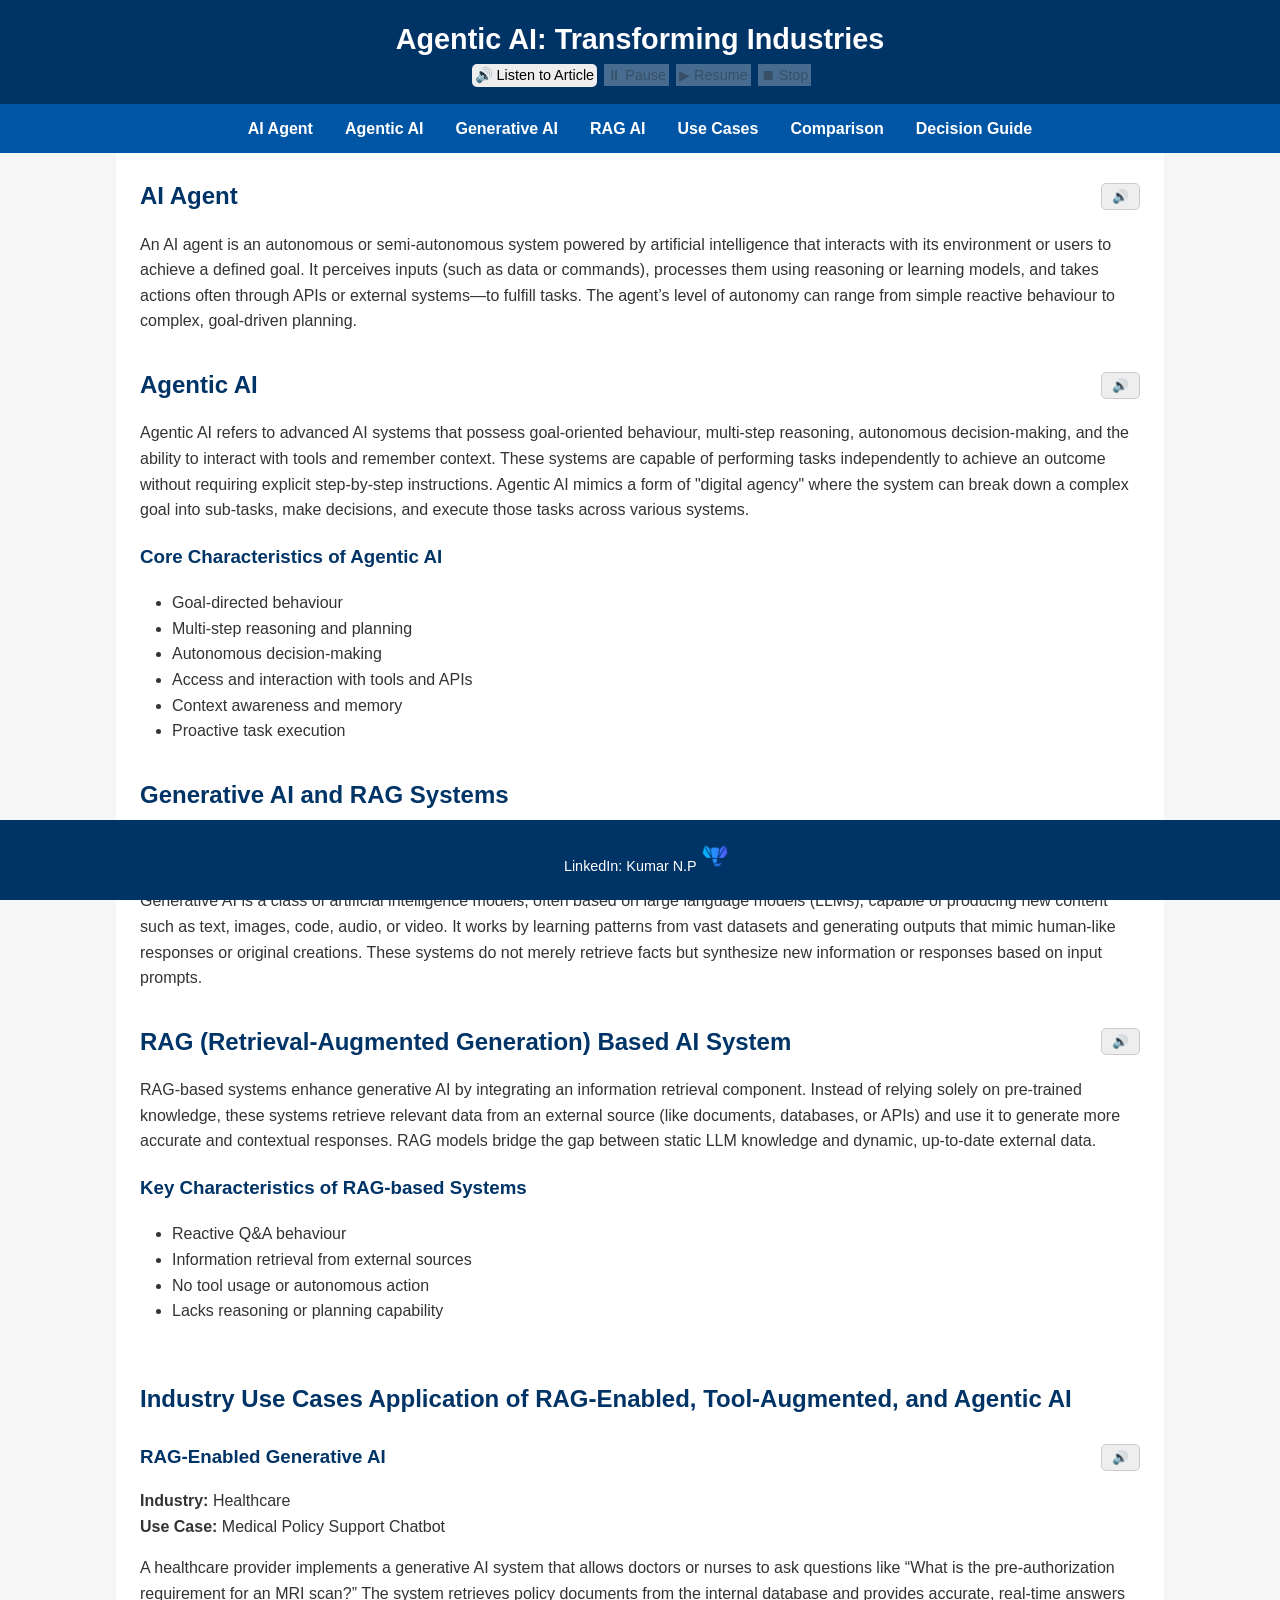
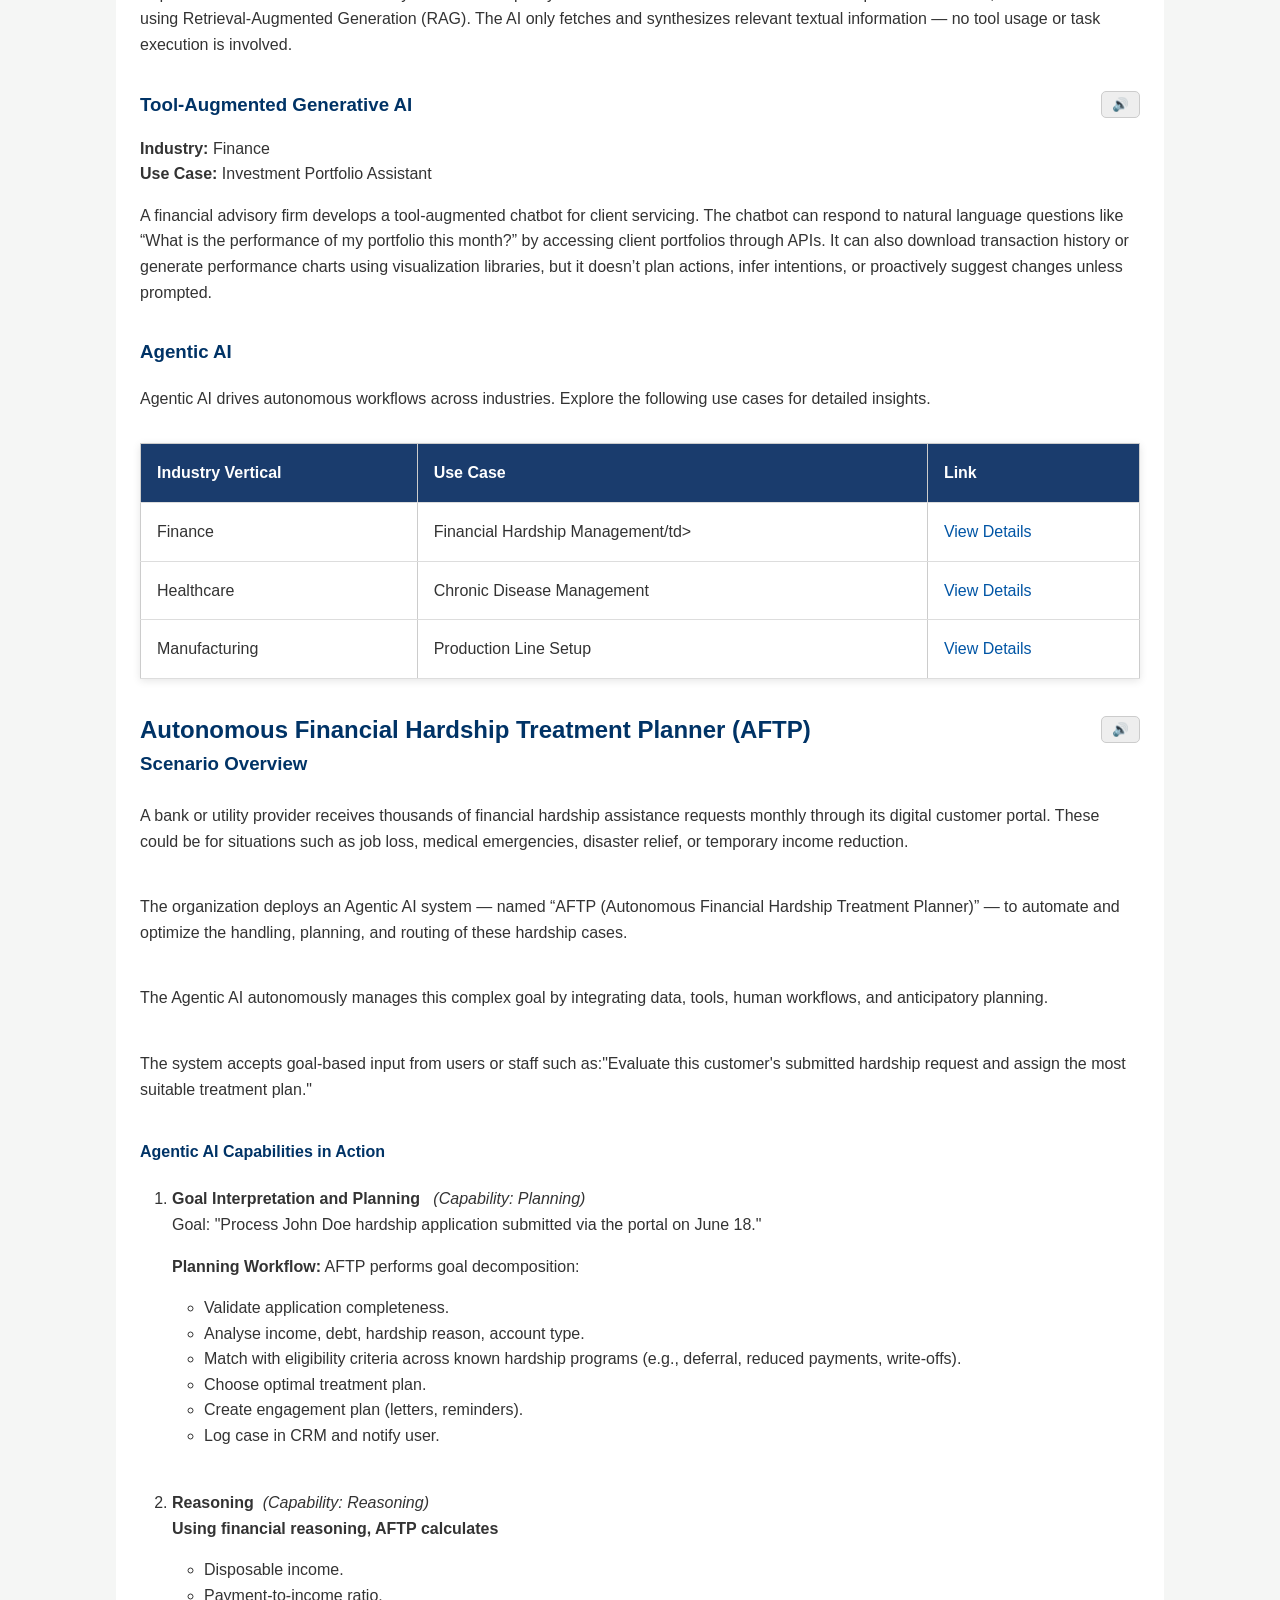
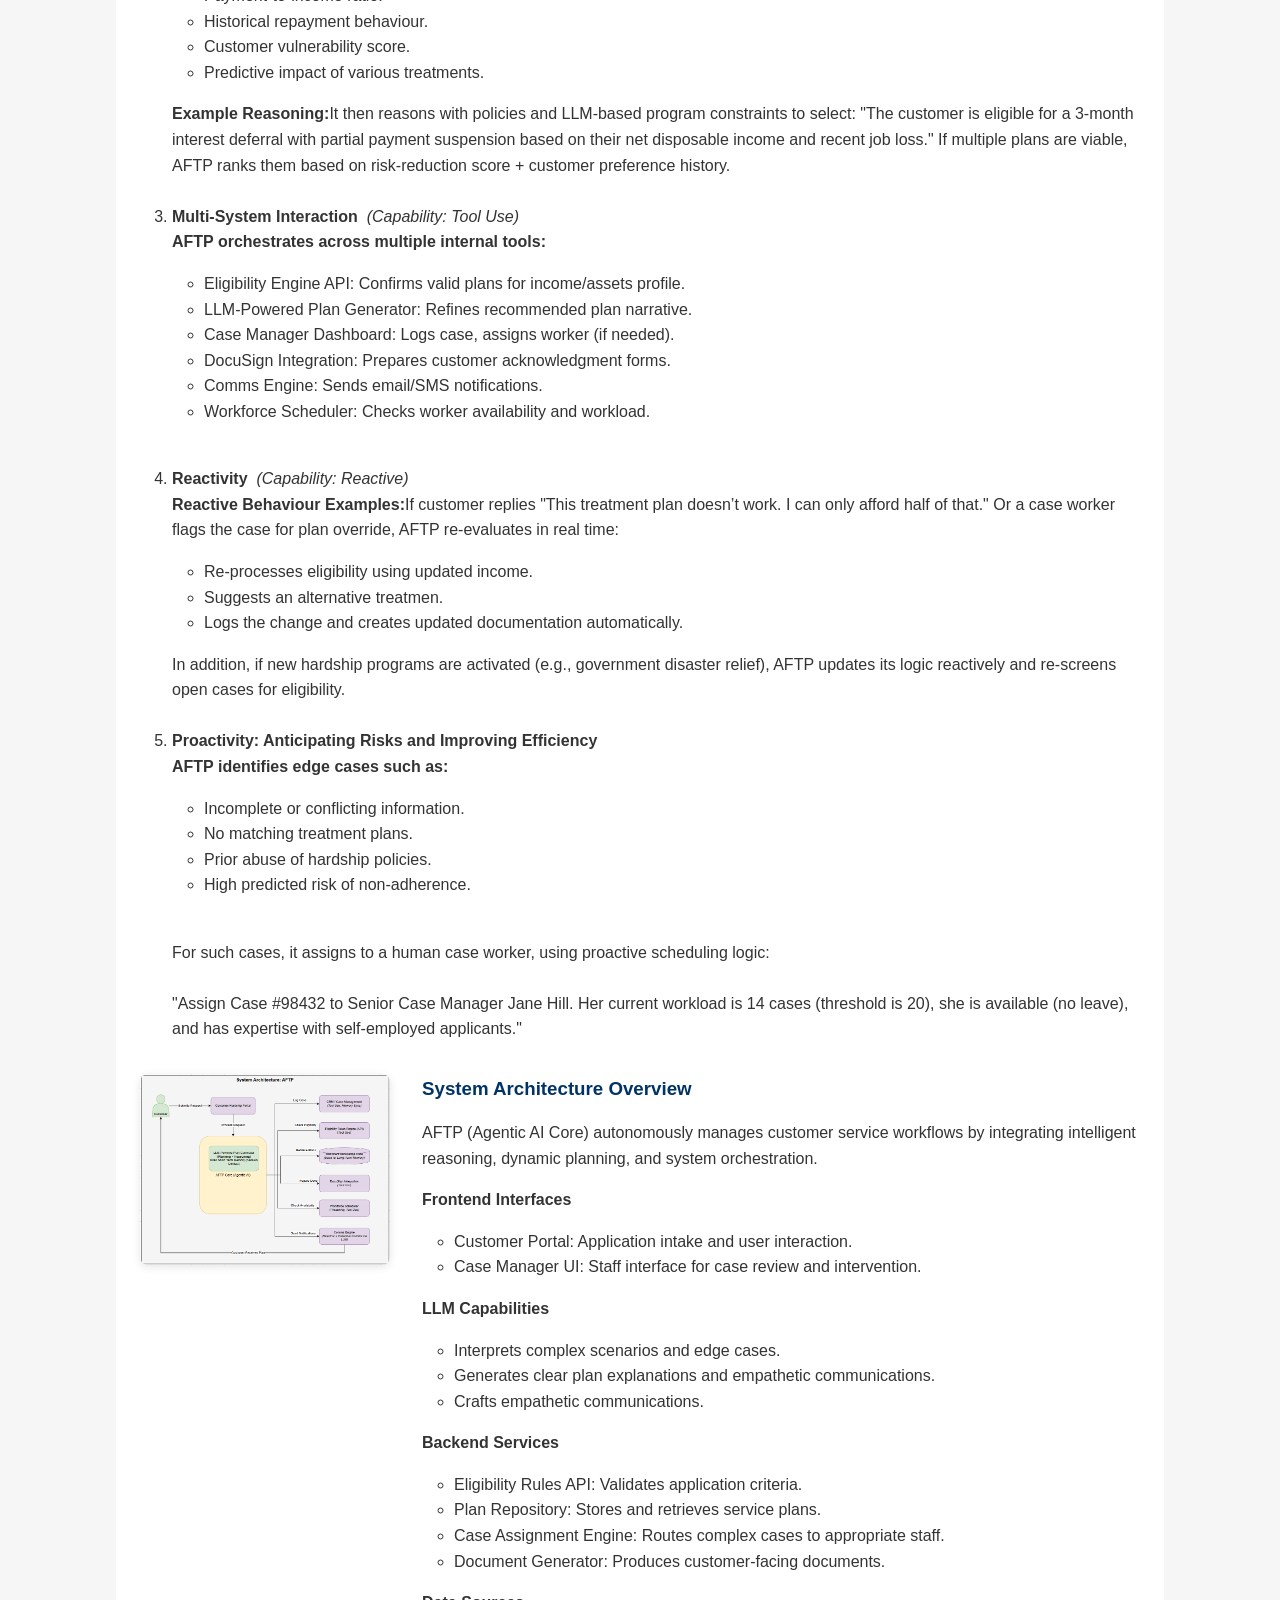
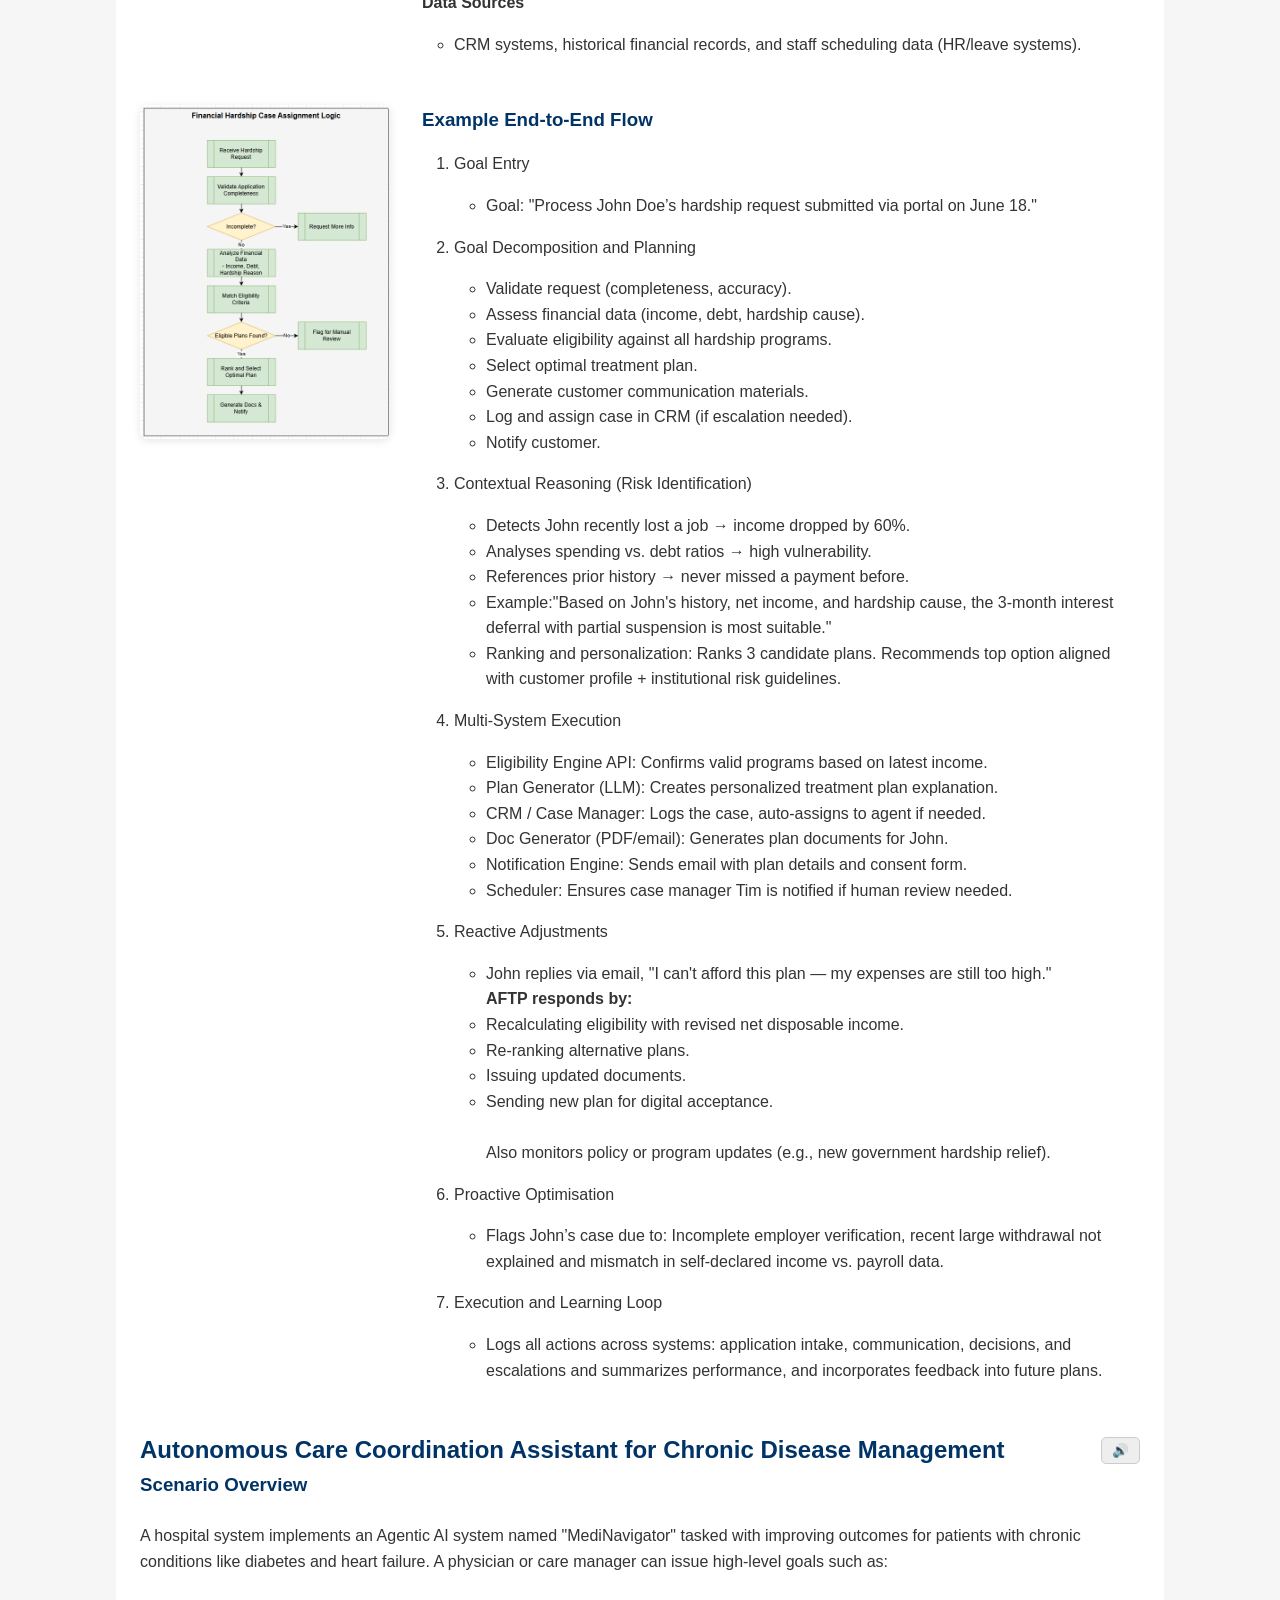
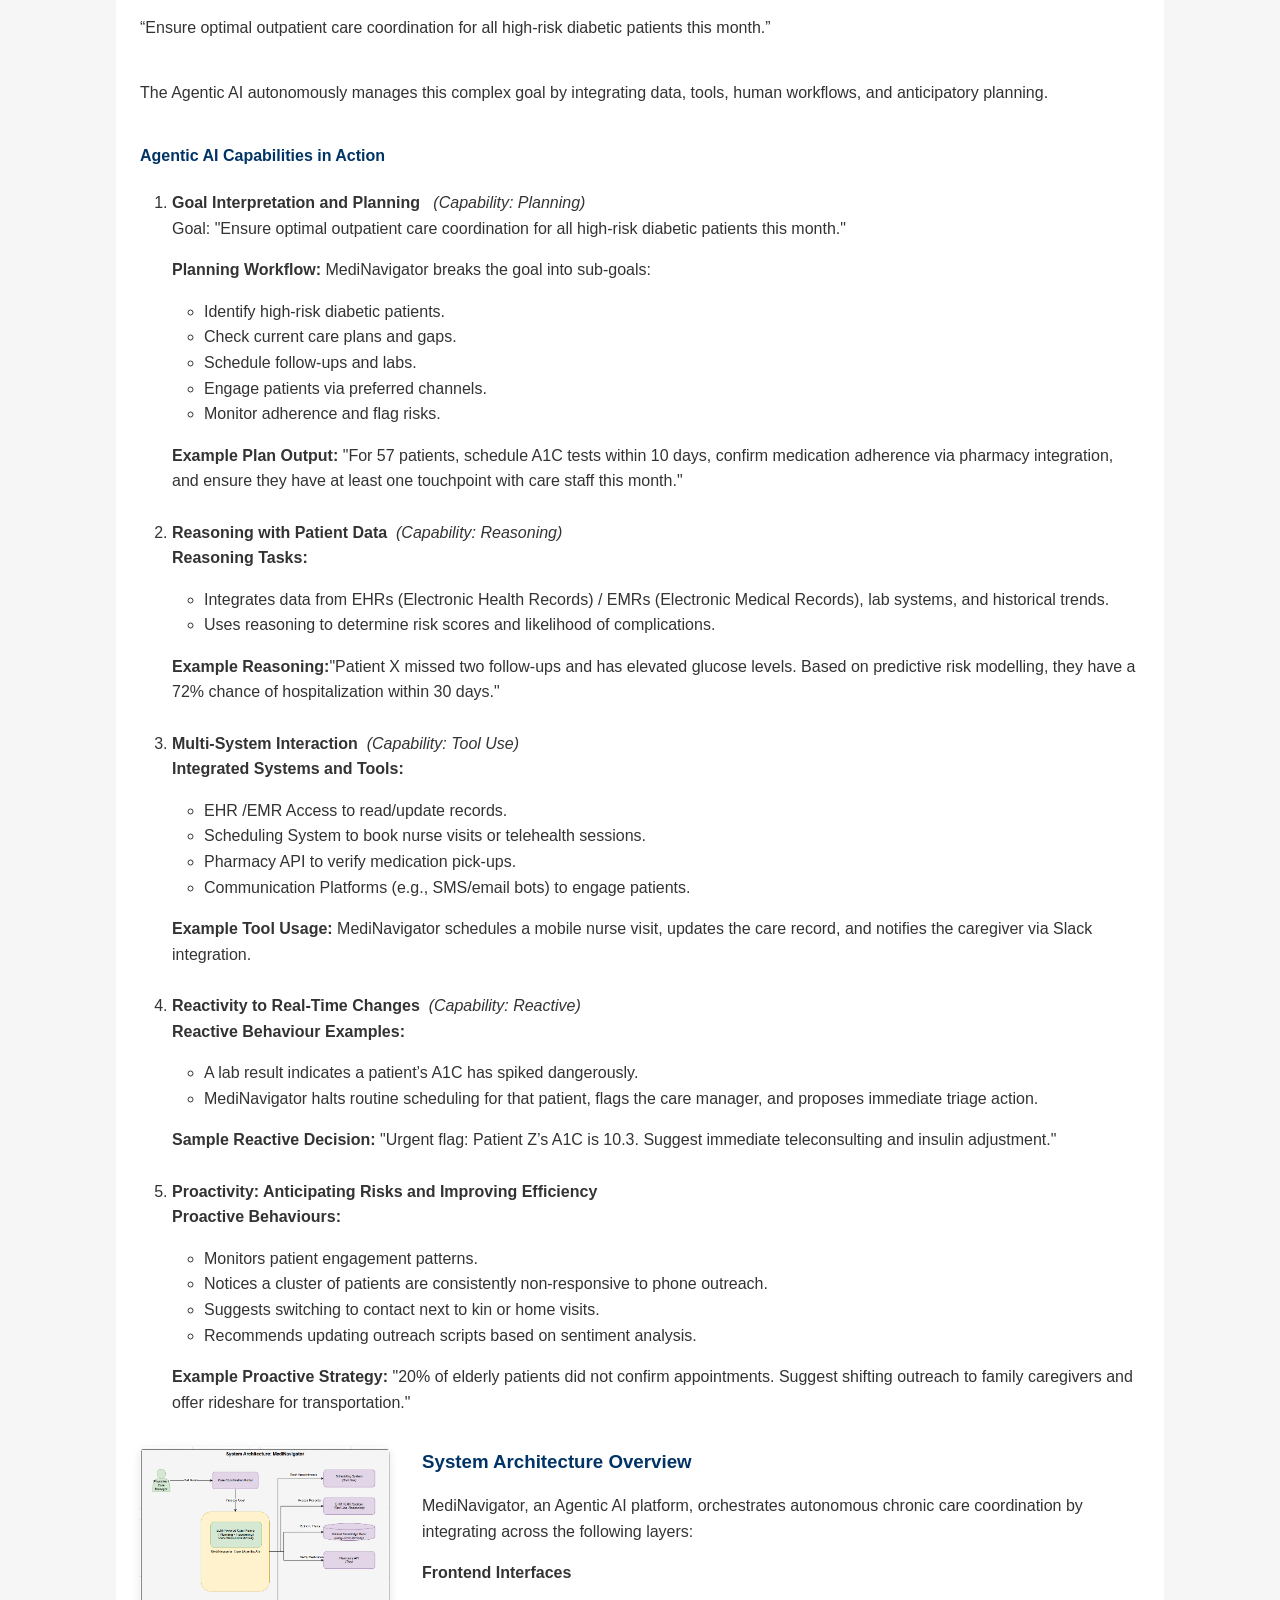
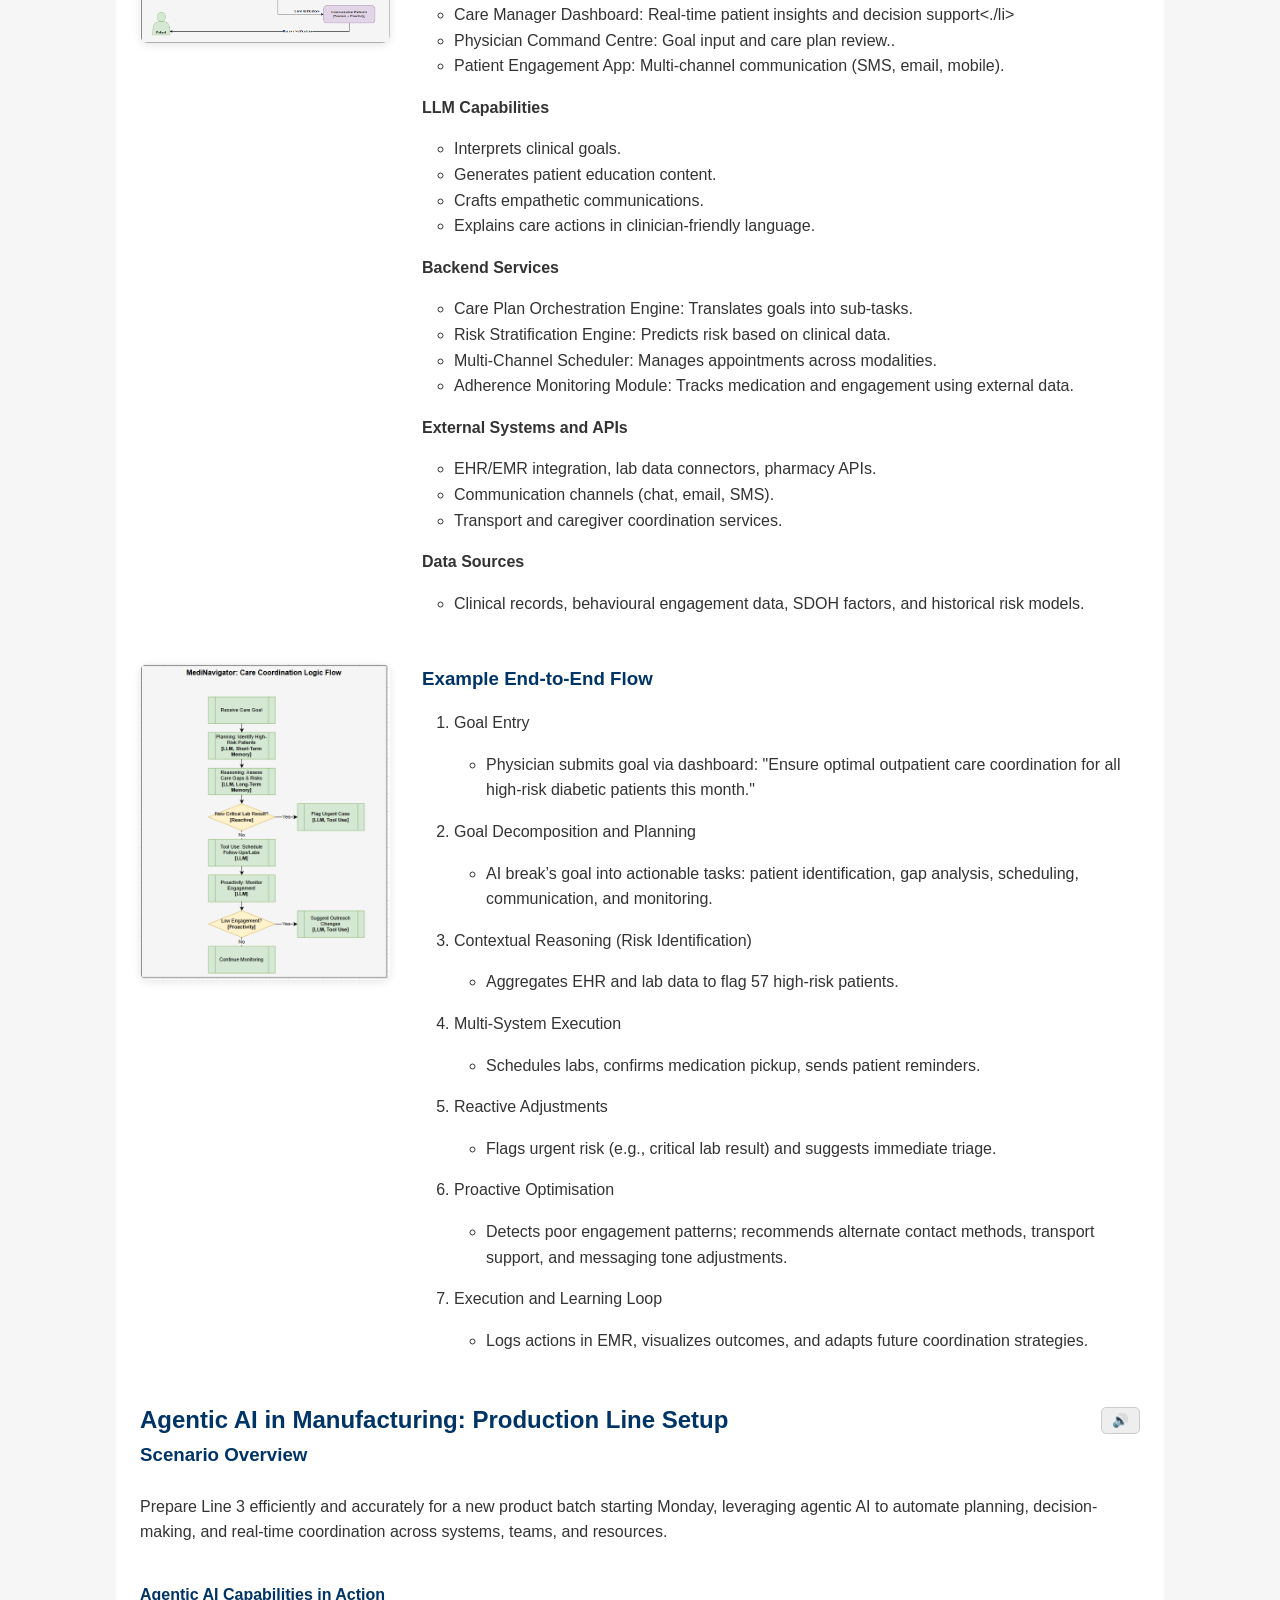
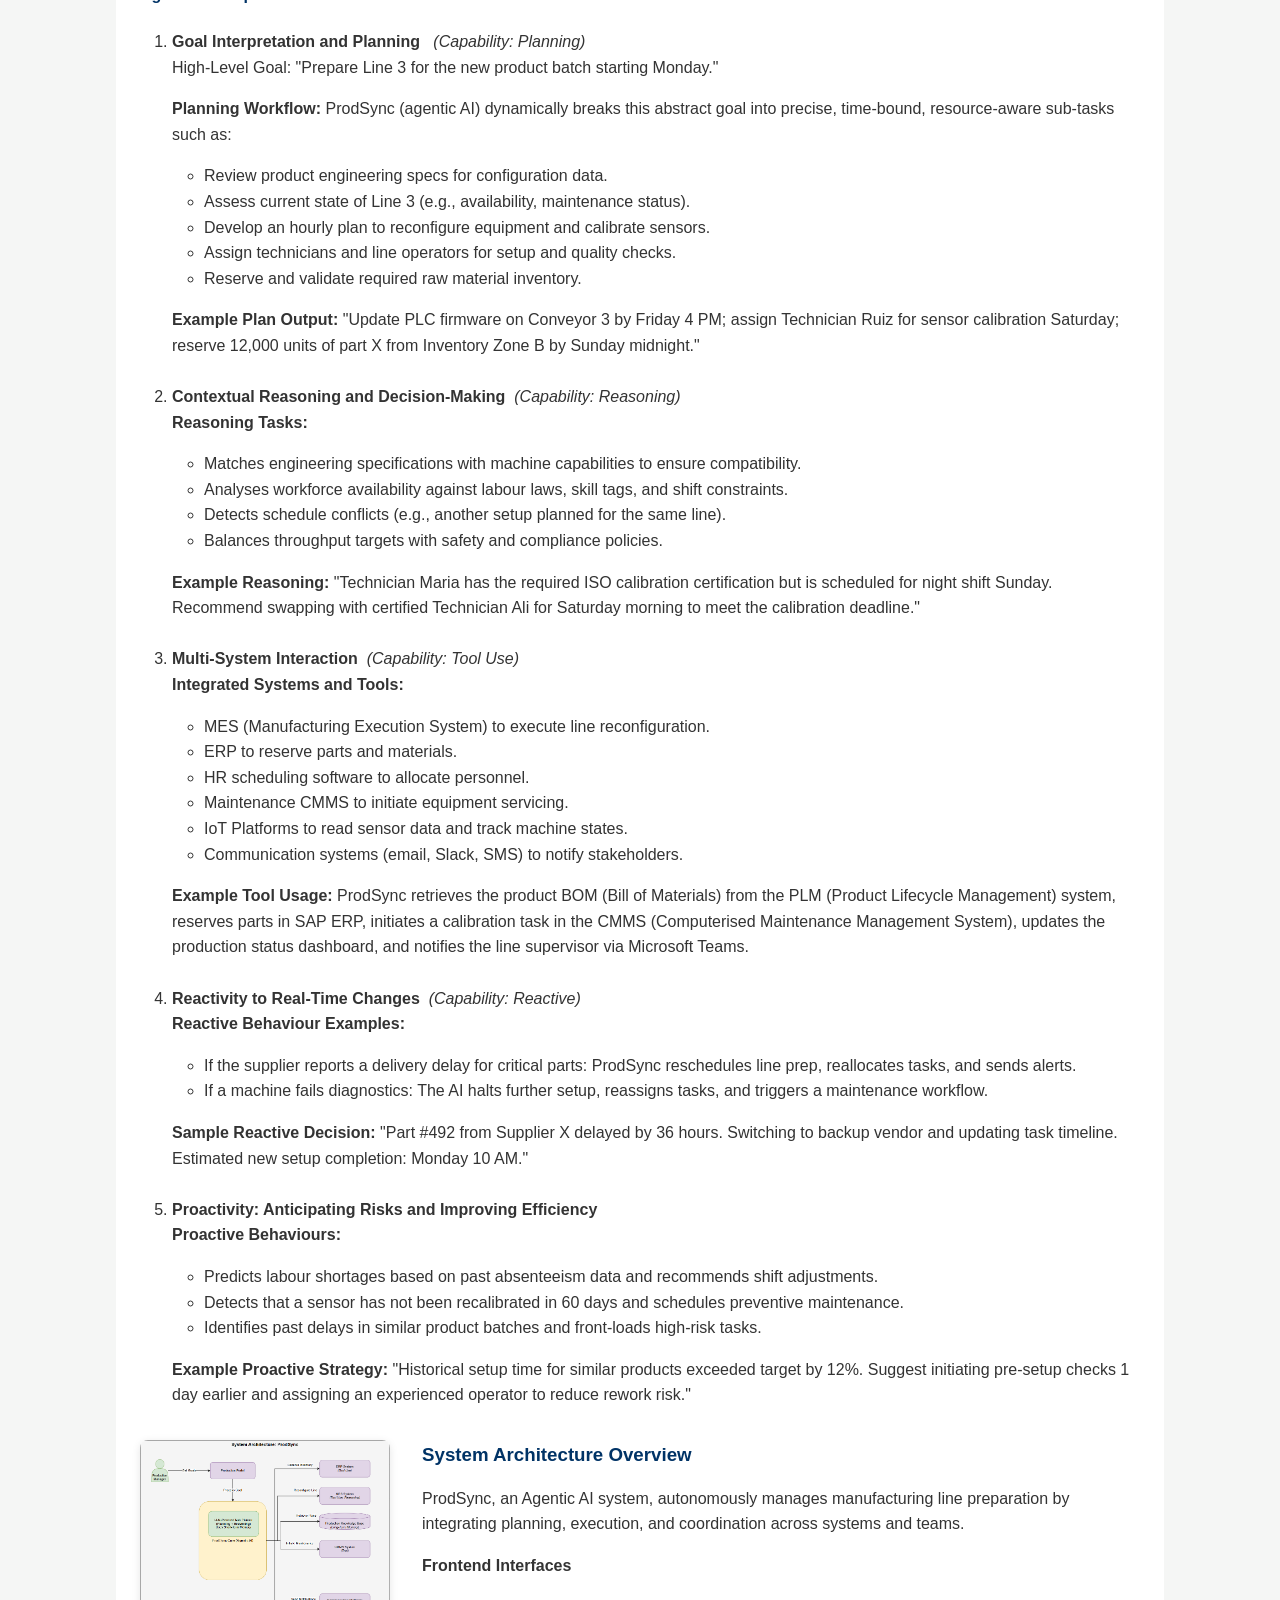
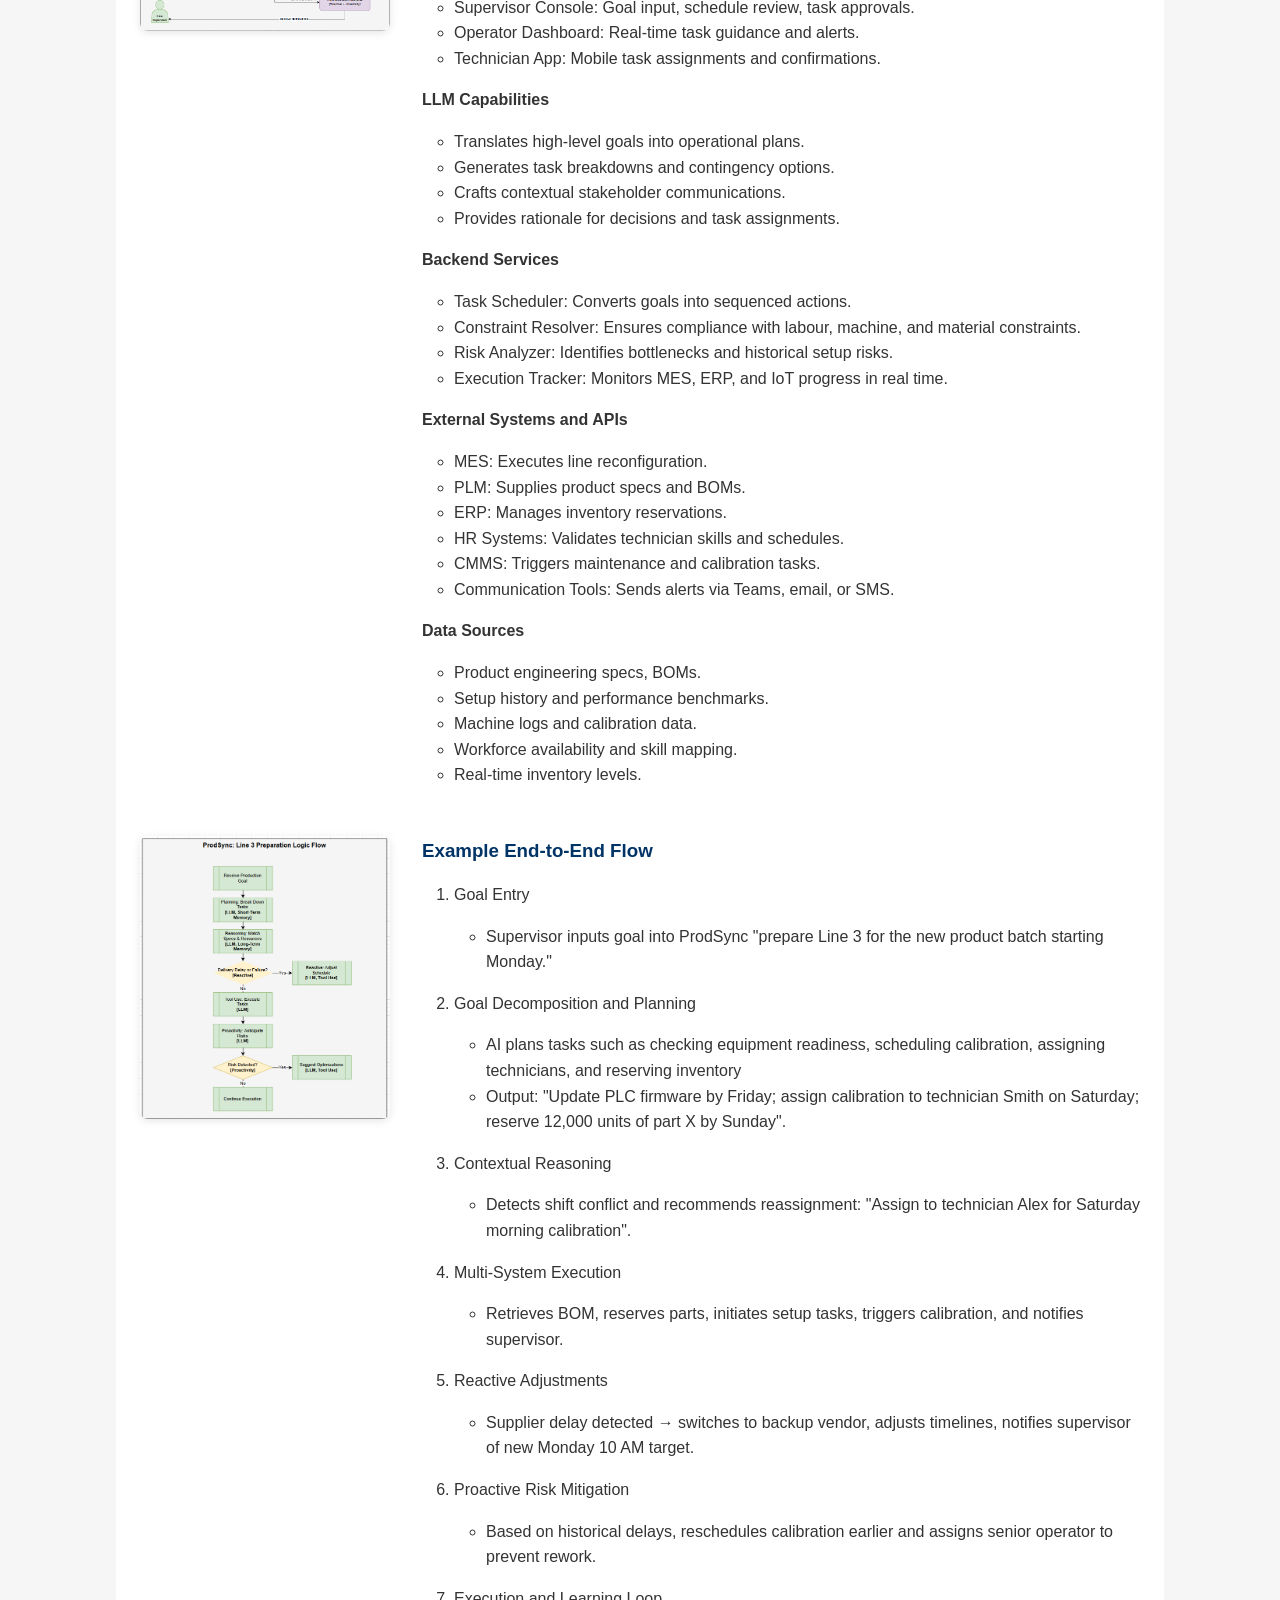
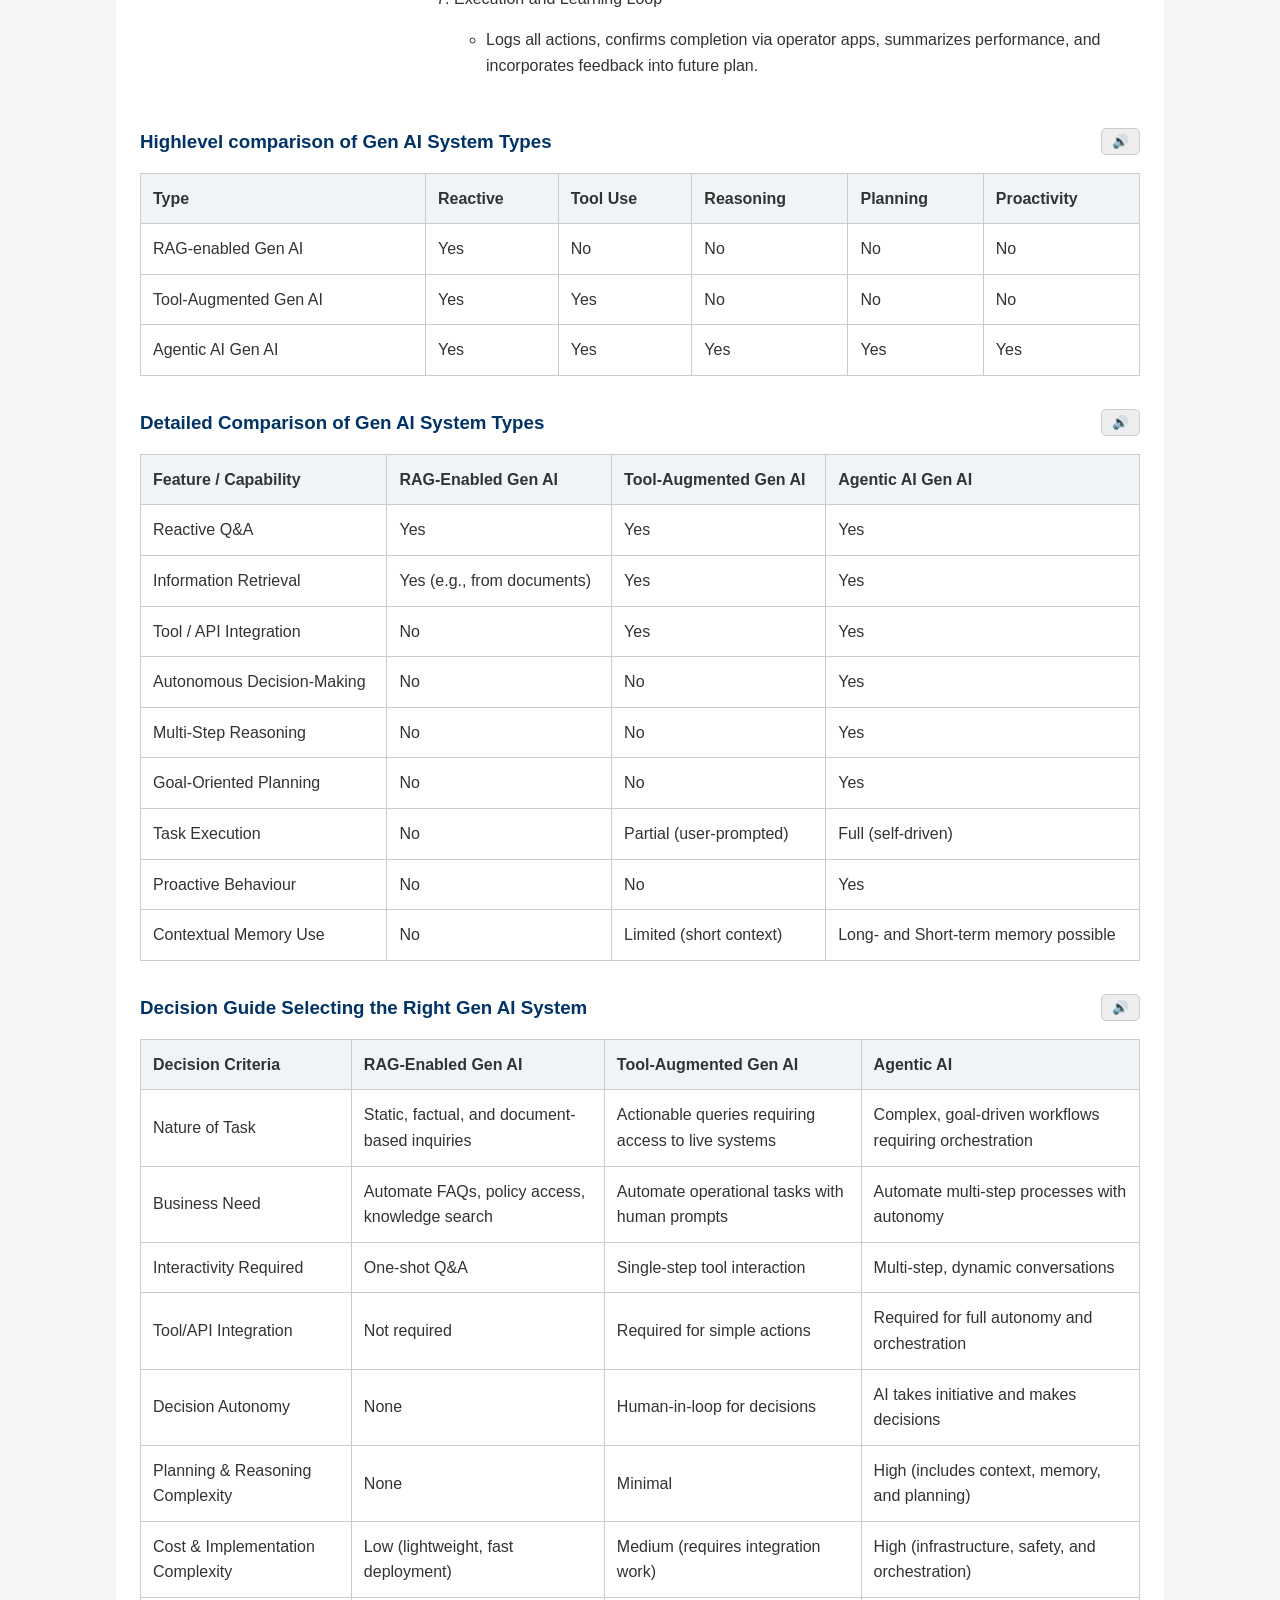
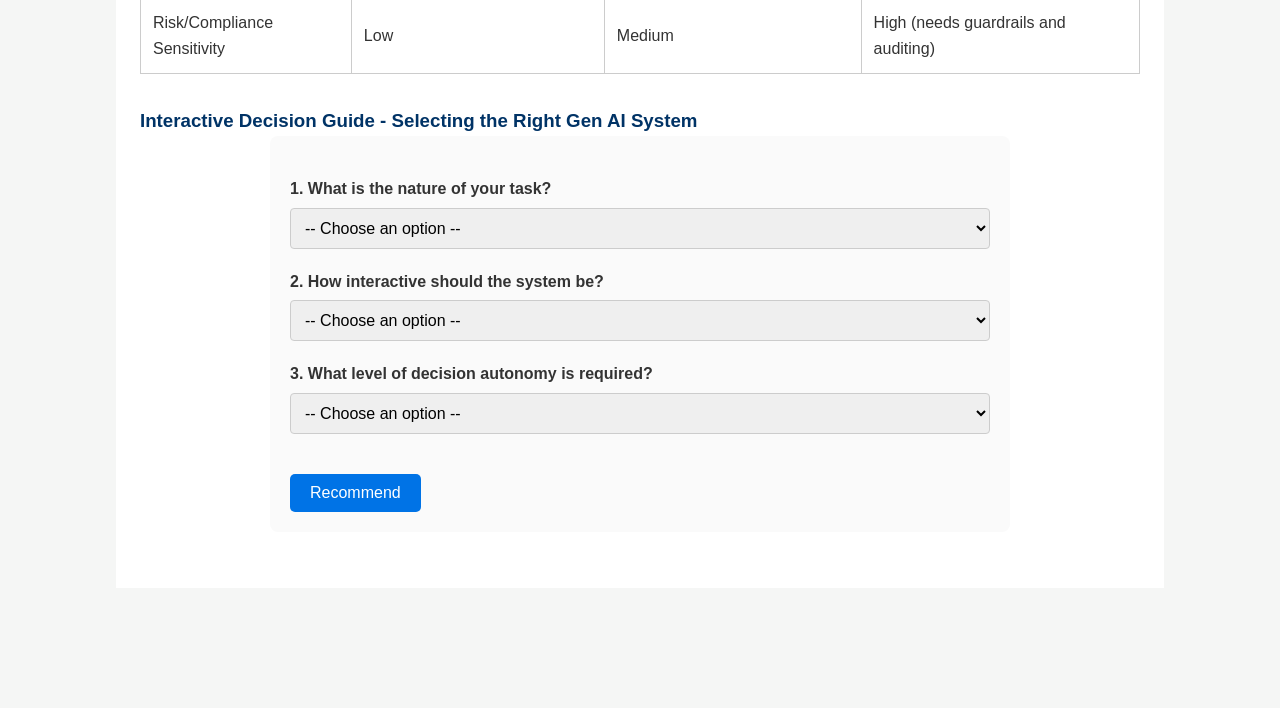
==== commit 4338e454: "Add files via upload" ====
--- a/index.html
+++ b/index.html
@@ -211,7 +211,7 @@
                     In addition, if new hardship programs are activated (e.g., government disaster relief), AFTP updates its logic reactively and re-screens open cases for eligibility.<br>
 
                 </li>
-                <br><li><strong>Proactivity: Anticipating Risks and Improving Efficiency.</strong></br>
+                <br><li><strong>Proactivity: Anticipating Risks and Improving Efficiency</strong></br>
                     <strong>AFTP identifies edge cases such as:</strong>
                     <ul>
                         <li>Incomplete or conflicting information.</li>
@@ -265,8 +265,7 @@
 						</div>
                     <div class="text-content" id="manufacturing-flow">
                         <div class="section-header">
-                            <h3>Example Flow (End-to-End)</h3>
-                            <button class="listenBtn" data-target="AFTP-flow">Listen</button>
+                            <h3>Example End-to-End Flow</h3>
                         </div>
 						<ol>
 							<li> Goal Entry</li>
@@ -443,7 +442,7 @@
 						</div>
                     <div class="text-content" id="manufacturing-flow">
                         <div class="section-header">
-                            <h3>Example Flow (End-to-End)</h3>
+                            <h3>Example End-to-End Flow</h3>
                          </div>
 						<ol>
 							<li> Goal Entry</li>
@@ -606,7 +605,7 @@
 						</div>
                     <div class="text-content" id="manufacturing-flow">
                         <div class="section-header">
-                            <h3>Example Flow (End-to-End)</h3>
+                            <h3>Example End-to-End Flow</h3>
                         </div>
 						<ol>
 							<li> Goal Entry</li>
--- a/css/style.css
+++ b/css/style.css
@@ -0,0 +1,513 @@
+/* orginal
+body {
+    font-family: Arial, sans-serif;
+    line-height: 1.6;
+    margin: 0;
+    padding-bottom: 120px;
+    background-color: #f9f9f9;
+}
+*/
+body {
+      font-family: 'Inter', -apple-system, BlinkMacSystemFont, 'Segoe UI', Roboto, sans-serif;
+      line-height: 1.6;
+      color: #333;
+      background-color: #f5f6f5;
+      margin: 0;
+       padding-bottom: 120px;
+ }
+
+header {
+    background: #003366;
+    color: #fff;
+    padding: 1em;
+    text-align: center;
+}
+
+header h1 {
+    margin: 0;
+    font-size: 1.8em;
+}
+
+nav {
+    display: flex;
+    justify-content: center;
+    flex-wrap: wrap;
+    background: #0055a5;
+}
+
+nav a {
+    color: #fff;
+    padding: 0.75em 1em;
+    text-decoration: none;
+    font-weight: bold;
+}
+
+nav a:hover {
+    background-color: #003366;
+}
+
+main {
+    padding: 1.5em;
+    max-width: 1000px;
+    margin: auto;
+    background: #fff;
+}
+
+section {
+    margin-bottom: 2em;
+}
+
+h2, h3, h4 {
+    color: #003366;
+}
+
+ul, ol {
+    margin: 1em 0;
+    padding-left: 2em;
+}
+/* old 
+.placeholder-img {
+    background-color: #e5e7eb;
+    padding: 1em;
+    color: #6b7280;
+    font-size: 1em;
+    font-weight: 600;
+    width: 100%;
+    margin: 1em 0;
+    border-radius: 4px;
+    border: 1px solid #ccc;
+}
+
+.placeholder-img p {
+    margin: 0;
+}
+
+*/
+        /* Image-Text Layout */
+        .image-text-container {
+            display: flex;
+            align-items: flex-start;
+            gap: 2rem;
+            margin: 2rem 0;
+        }
+
+        .image-text-container img {
+            max-width: 50%;
+            height: auto;
+            border-radius: 8px;
+            box-shadow: 0 2px 8px rgba(0, 0, 0, 0.1);
+        }
+
+        .image-text-container .text-content {
+            flex: 1;
+        }
+
+table {
+    width: 100%;
+    border-collapse: collapse;
+    margin-top: 1em;
+}
+
+table, th, td {
+    border: 1px solid #ccc;
+}
+
+th, td {
+    padding: 0.75em;
+    text-align: left;
+}
+
+th {
+    background-color: #f0f4f7;
+    font-weight: bold;
+}
+
+.top-link {
+    position: fixed;
+    bottom: 80px;
+    right: 20px;
+    padding: 10px;
+    background: #0055a5;
+    color: #fff;
+    border: none;
+    cursor: pointer;
+    border-radius: 4px;
+    z-index: 999;
+}
+
+.top-link.show {
+    display: block;
+}
+
+footer {
+    position: fixed;
+    bottom: 0;
+    width: 100%;
+    background: #003366;
+    color: #fff;
+    text-align: center;
+    padding: 0.5em;
+    font-size: 0.9em;
+}
+
+.section-header {
+    display: flex;
+    align-items: center;
+    justify-content: space-between;
+    flex-wrap: wrap;
+    gap: 0.5em;
+}
+
+.section-header h2,
+.section-header h3,
+.section-header h4 {
+    margin: 0;
+    display: inline-block;
+}
+/* 
+.tts-controls {
+    display: flex;
+    justify-content: center;
+    align-items: center;
+    gap: 0.5em;
+    margin-top: 0.5em;
+    flex-wrap: wrap;
+}
+
+.tts-controls button {
+    font-size: 0.9em;
+    padding: 0.2em 0.5em;
+    background: transparent;
+    border: none;
+    color: #fff;
+    cursor: pointer;
+}
+
+.tts-controls button:hover {
+    background-color: #0055a5;
+    border-radius: 4px;
+}
+
+.reading-highlight {
+    background-color: #fff6b0;
+    border-radius: 4px;
+    padding: 0.1em 0.2em;
+}
+
+*/
+.tts-controls button {
+  font-size: 0.9em;
+  padding: 0.2em;
+  margin-left: 0.2em;
+  /* background: transparent;*/
+  border: none;
+  cursor: pointer;
+}
+
+.tts-controls button:hover {
+  background-color: #ddd;
+  border-radius: 4px;
+}
+
+.reading-highlight {
+  background-color: #fff6b0;
+  border-radius: 4px;
+  padding: 0.1em 0.2em;
+}
+
+.tts-word {
+  display: inline-block;
+}
+
+
+.footer-link {
+    color: #fff;
+    text-decoration: none;
+}
+
+.footer-link:hover {
+    text-decoration: underline;
+}
+
+a {
+    color: #0055a5;
+    text-decoration: none;
+}
+
+a:hover {
+    text-decoration: underline;
+}
+
+/* Table Styles */
+        .use-case-table {
+            width: 100%;
+            border-collapse: collapse;
+            margin: 2rem 0;
+            background-color: white;
+            box-shadow: 0 2px 8px rgba(0, 0, 0, 0.1);
+        }
+
+        .use-case-table th, .use-case-table td {
+            padding: 1rem;
+            text-align: left;
+            border-bottom: 1px solid #ddd;
+        }
+
+        .use-case-table th {
+            background-color: #1a3c6d;
+            color: white;
+            font-weight: 600;
+        }
+
+        .use-case-table a {
+            color: #0055a5;
+            text-decoration: none;
+            font-weight: 500;
+        }
+
+        .use-case-table a:hover {
+            text-decoration: underline;
+        }
+
+/* Responsive Styles */
+@media screen and (max-width: 768px) {
+    body {
+        padding-bottom: 150px;
+    }
+
+    header h1 {
+        font-size: 1.5em;
+    }
+
+    nav {
+        flex-direction: column;
+        align-items: center;
+    }
+
+    nav a {
+        padding: 0.5em;
+    }
+
+    main {
+        padding: 1em;
+    }
+
+    .placeholder-img {
+        font-size: 0.9em;
+    }
+
+    table, thead, tbody, th, td, tr {
+        display: block;
+    }
+
+    thead {
+        display: none;
+    }
+
+    tr {
+        margin-bottom: 1em;
+        border: 1px solid #ccc;
+        padding: 0.5em;
+        background: #fff;
+    }
+
+    td {
+        border: none;
+        border-bottom: 1px solid #eee;
+        position: relative;
+        padding-left: 50%;
+        text-align: left;
+        min-height: 2em;
+    }
+
+    td::before {
+        position: absolute;
+        left: 1em;
+        top: 0.6em;
+        width: 45%;
+        padding-right: 10px;
+        white-space: nowrap;
+        font-weight: bold;
+        color: #333;
+        content: attr(data-label);
+    }
+
+    .top-link {
+        bottom: 100px;
+        right: 10px;
+        padding: 8px;
+    }
+
+    .tts-controls {
+        flex-wrap: wrap;
+        justify-content: center;
+    }
+
+    .tts-controls button {
+        padding: 0.15em 0.4em;
+        font-size: 0.8em;
+    }
+}
+
+@media screen and (max-width: 480px) {
+    header {
+        padding: 0.5em;
+    }
+
+    header h1 {
+        font-size: 1.2em;
+    }
+
+    td {
+        padding-left: 55%;
+        font-size: 0.8em;
+    }
+
+    td::before {
+        width: 50%;
+    }
+
+    .top-link {
+        padding: 6px;
+        font-size: 0.8em;
+    }
+
+    footer {
+        font-size: 0.8em;
+    }
+
+    .placeholder-img {
+        font-size: 0.8em;
+    }
+}
+
+.image-container {
+    position: relative;
+    display: inline-block;
+    max-width: 100%;
+}
+
+.content-image {
+    transition: transform 0.3s ease;
+    max-width: 100%;
+    height: auto;
+}
+
+
+/* Image Zoom Styling */
+.zoomable-image {
+  position: relative;
+  cursor: zoom-in;
+  display: inline-block;
+  max-width: 100%;
+}
+
+.zoomable-image img {
+  max-width: 100%;
+  width: 250px;
+  transition: transform 0.3s ease, box-shadow 0.3s ease;
+  border-radius: 8px;
+}
+
+.zoomable-image.zoomed img {
+  position: fixed;
+  top: 50%;
+  left: 50%;
+  width: auto;
+  max-width: 90%;
+  max-height: 90%;
+  transform: translate(-50%, -50%) scale(1.05);
+  z-index: 1000;
+  cursor: zoom-out;
+  box-shadow: 0 0 20px rgba(0, 0, 0, 0.3);
+}
+
+
+#decision-tree {
+  max-width: 700px;
+  margin: auto;
+  font-family: Arial, sans-serif;
+  background: #fafafa;
+  padding: 20px;
+  border-radius: 8px;
+}
+
+.section-header {
+  display: flex;
+  justify-content: space-between;
+  align-items: center;
+}
+
+.listenBtn {
+  background: #eee;
+  border: 1px solid #ccc;
+  padding: 5px 10px;
+  border-radius: 5px;
+  cursor: pointer;
+}
+
+.question {
+  margin: 20px 0;
+}
+
+label {
+  display: block;
+  margin-bottom: 6px;
+  font-weight: bold;
+}
+
+select {
+  width: 100%;
+  padding: 10px;
+  border-radius: 4px;
+  border: 1px solid #ccc;
+  font-size: 1rem;
+}
+
+.submitBtn, .restartBtn {
+  margin-top: 20px;
+  padding: 10px 20px;
+  background-color: #0073e6;
+  color: white;
+  font-size: 1rem;
+  border: none;
+  border-radius: 5px;
+  cursor: pointer;
+}
+
+.submitBtn:hover, .restartBtn:hover {
+  background-color: #005bb5;
+}
+
+#result-container {
+  margin-top: 30px;
+  padding: 15px;
+  border: 2px dashed #0073e6;
+  border-radius: 8px;
+  text-align: center;
+  background-color: #e6f0ff;
+}
+
+#result-text {
+  font-size: 1.2rem;
+  color: #003366;
+  font-weight: bold;
+}
+
+/* Animations */
+.animated {
+  opacity: 0;
+  transform: translateY(20px);
+  animation: fadeInUp 0.5s ease-out forwards;
+}
+
+.hidden {
+  display: none;
+}
+
+@keyframes fadeInUp {
+  to {
+    opacity: 1;
+    transform: translateY(0);
+  }
+}
